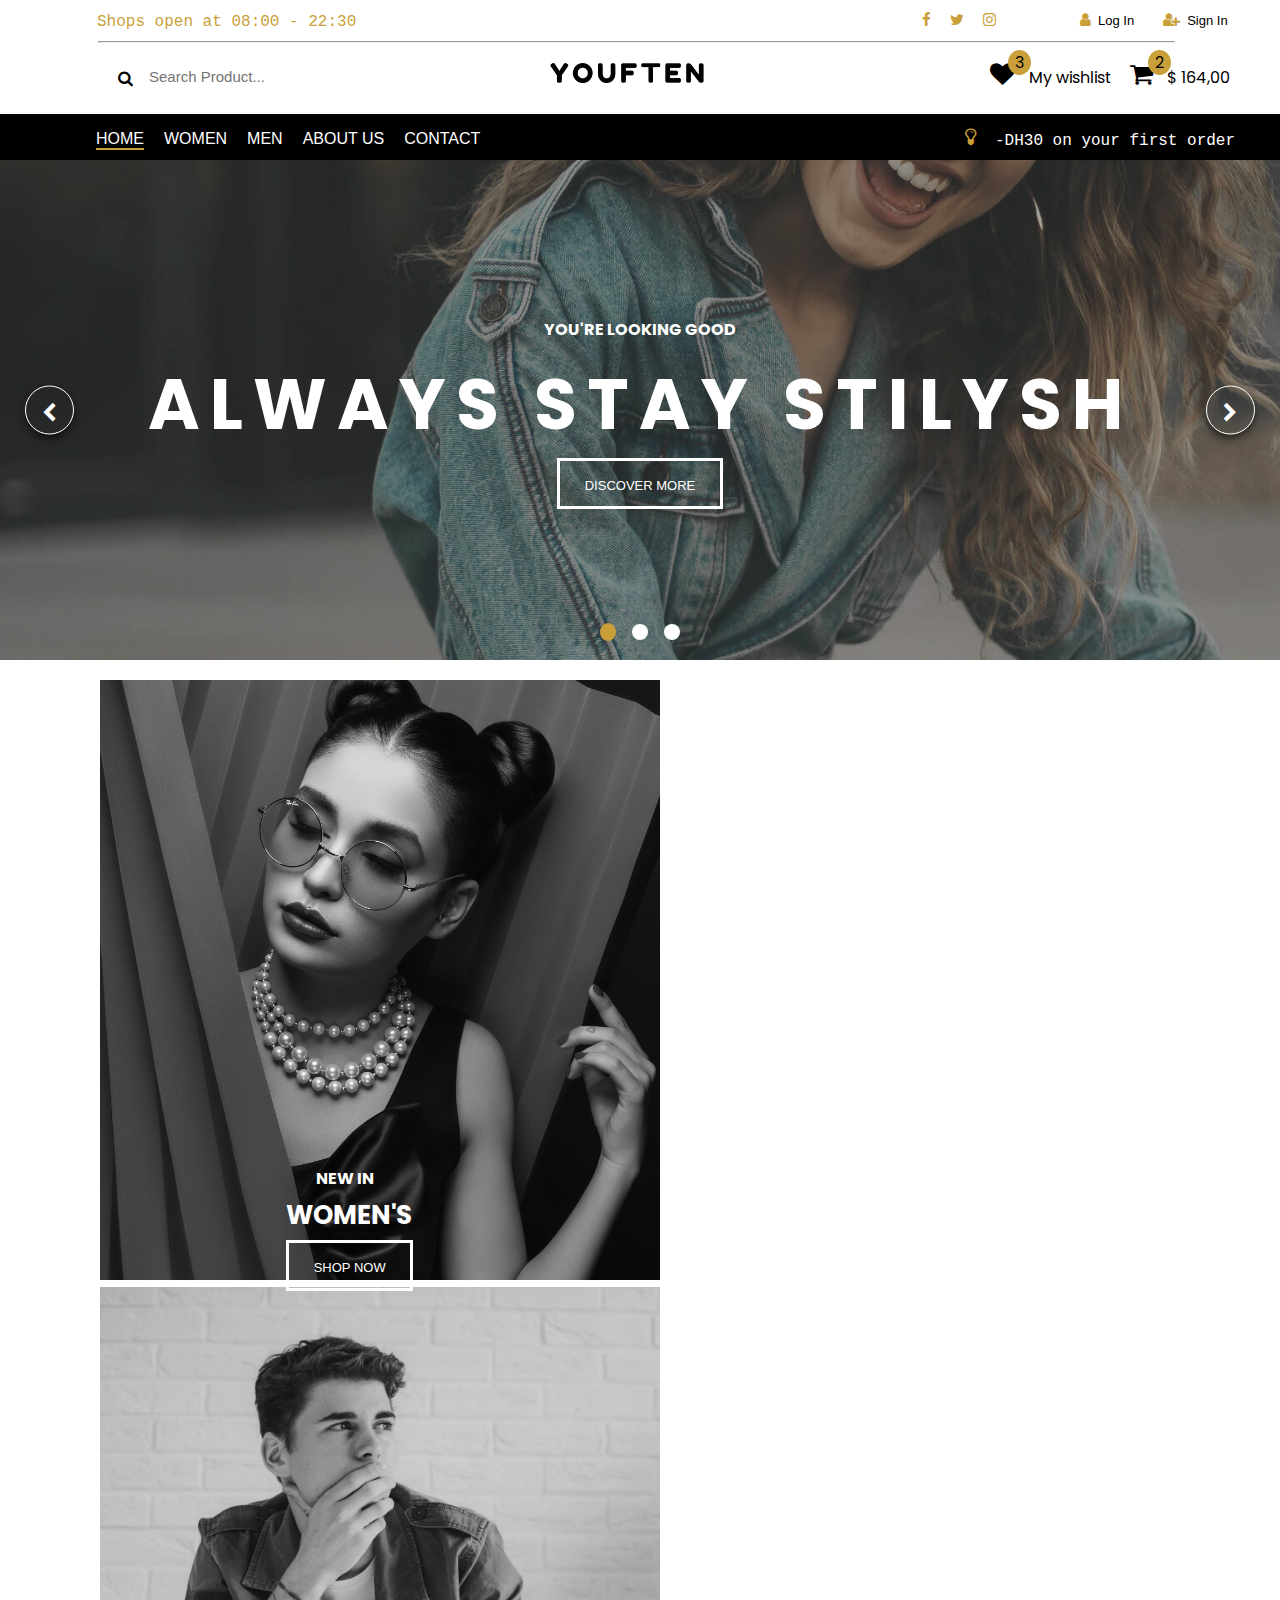
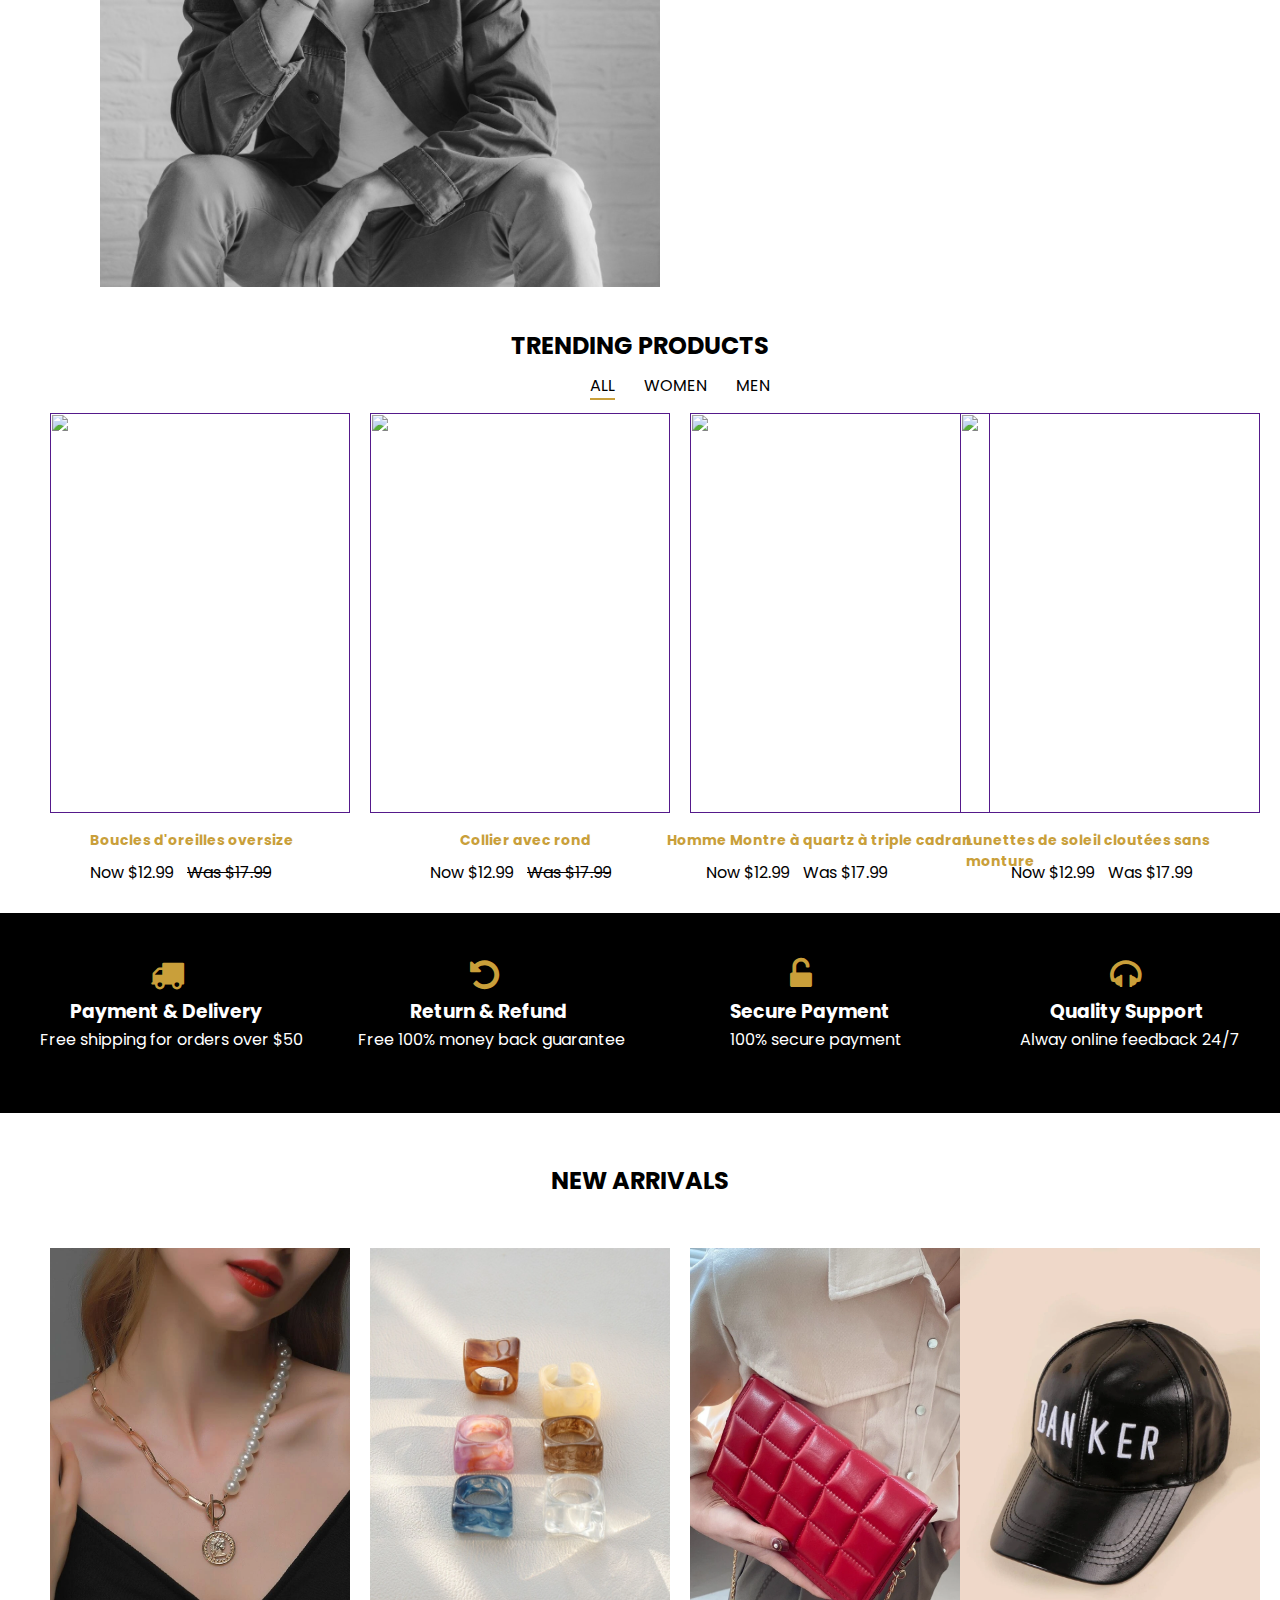
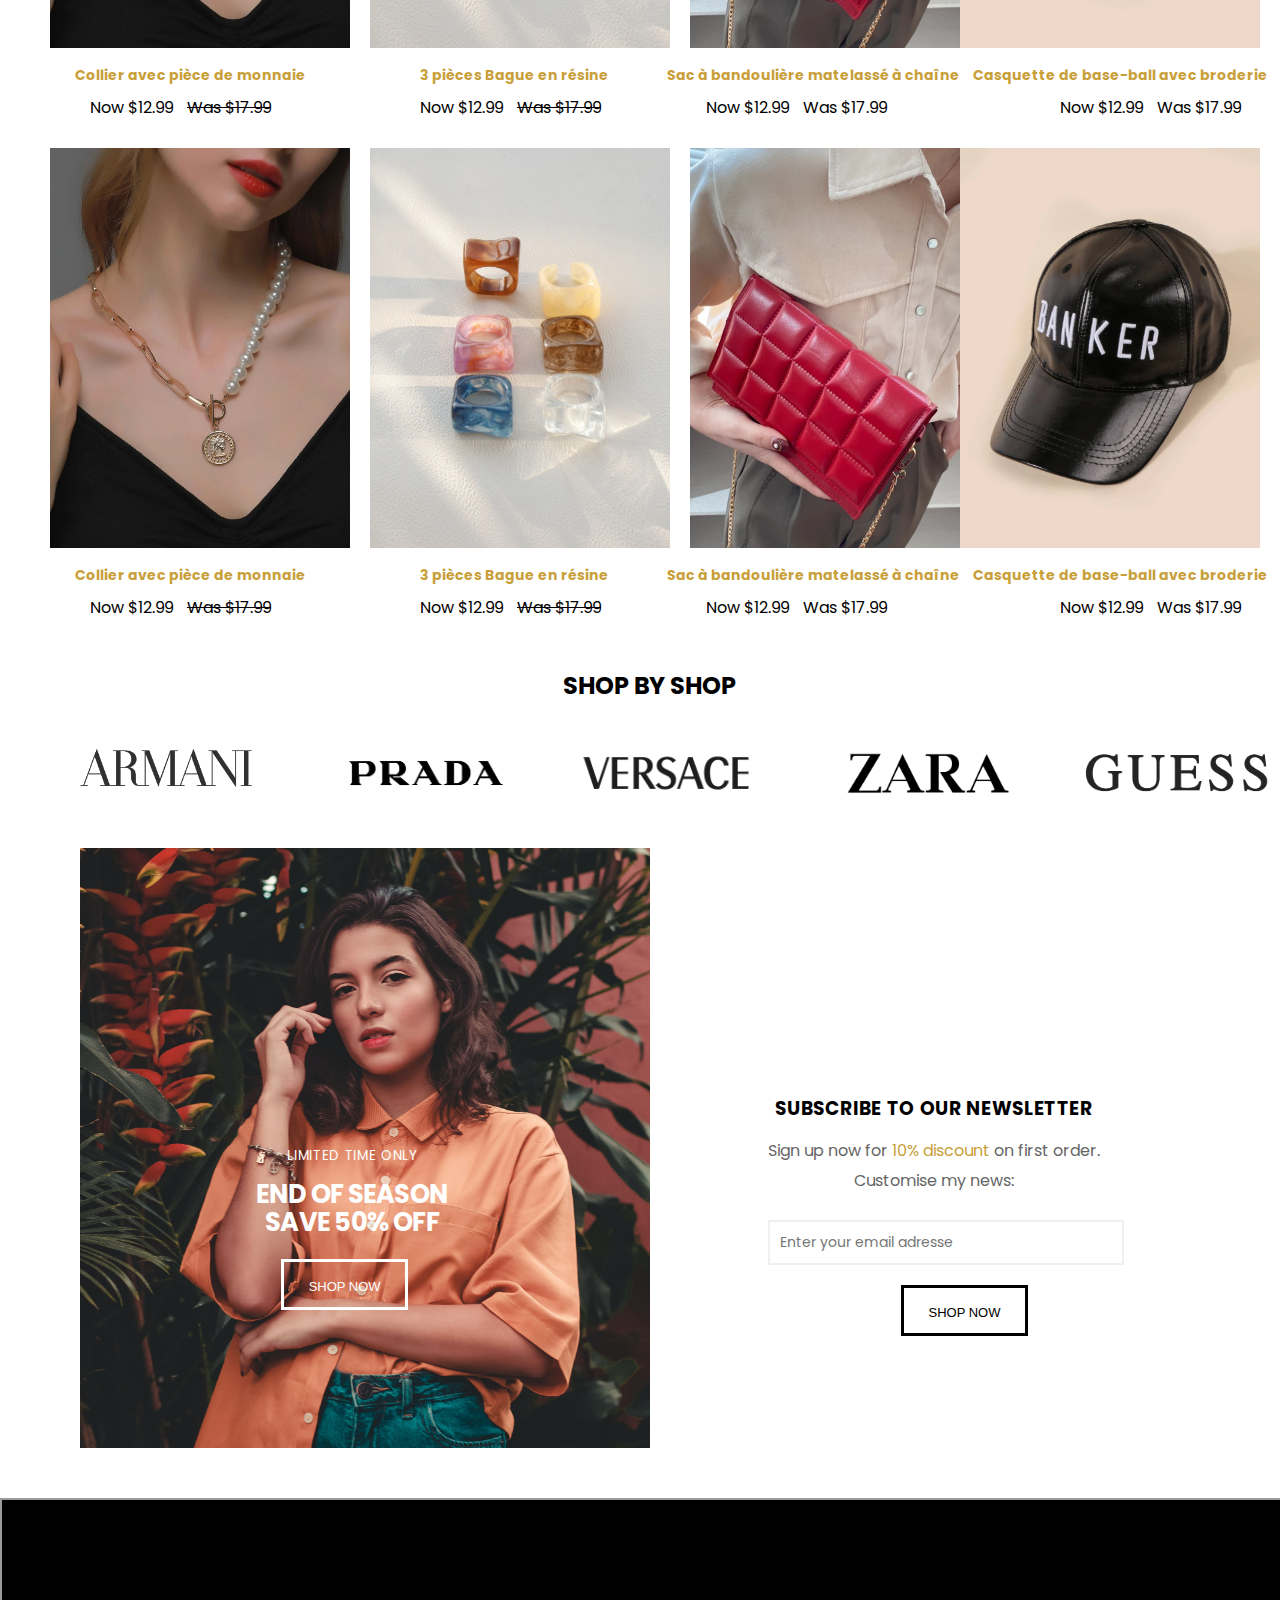
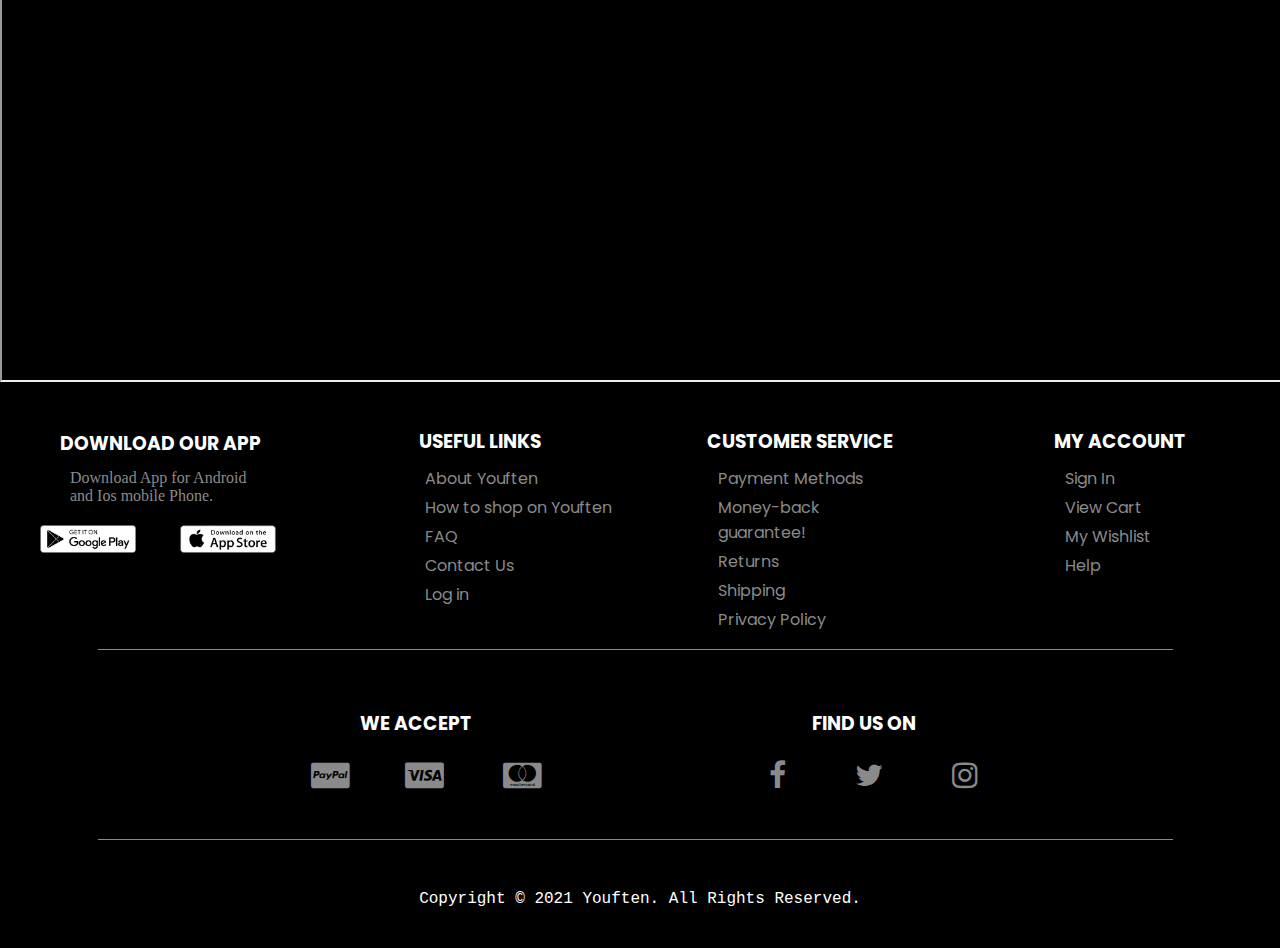
==== index.html @ e4da423d "Rename youften.html to index.html" ====
<!DOCTYPE html>
<!DOCTYPE html>
<html>
<head>
	<title>YOUFTEN|WELCOME</title>
	<meta charset="utf-8">
	<meta name="viewport" content="width-device-width,initial-scale-1.0">
	<link href="https://stackpath.bootstrapcdn.com/font-awesome/4.7.0/css/font-awesome.min.css" rel="stylesheet" >
	<link rel="stylesheet" type="text/css" href="style-youften.css">
    <link href="https://fonts.googleapis.com/css2?family=Poppins:wght@300;400;500;600;700&display=swap" rel="stylesheet">
	
</head>
<body>
    <div class="header">
        <div class="header-top">
           <div class="header-right">
                <ul>
                  <li><a href=""><i class="fa fa-facebook"></i></a></li>
                  <li><a href=""><i class="fa fa-twitter"></i></a></li>
                  <li><a href=""><i class="fa fa-instagram"></i></a></li>
                </ul>
            </div>
            <div class="login">
                <ul>
                <li><a href="login.html"><i class="fa fa-user"></i></a>Log In</li>
                <li><a href=""><i class="fa fa-user-plus"></i></a>Sign In</li>
              </ul>
            </div>
                  <div class="header-left">
                     <p> Shops open at 08:00 - 22:30</p>
                  </div>
                 
                  <hr>
        </div>
        <div class="header-middle">
              <div class="search-box" >
                  <input class="search-txt" type="text" name="" placeholder="Search Product...">
                  <a class="search-btn" href="">
                   <i class="fa fa-search"  ></i>
                  </a> 
              </div>
              <div class="logo">
                   <a href="moha.html"><img src="photos/logoyouften.png"></a>
              </div>
              <div class="wishlist">
                <a  class="wishlist-link" href="">
                 <i class="fa fa-heart"></i>
                   <span class="wishlist-count">3</span>
                   <span class="wishlist-txt">My wishlist</span>
                </a>
            </div>
            <div class="cart">
                <a  class="cart-products" href="">
                    <i class="fa fa-shopping-cart"></i>
                   <span class="cart-count">2</span>
                   <span class="cart-txt">$ 164,00</span>
                </a>
            </div>
        </div>
        <div class="menu-bar">
            <ul>
                <li class="active"><a href="">HOME</a></li>
                <li><a href=""> WOMEN</a>
                <div class="sub-menu-1">
                    <ul>
                        <li><a href="">Necklaces</a></li>
                        <li><a href="">Bracelets</a></li>
                        <li><a href="">Rings</a></li>
                        <li><a href="">Belts & Suspenders</a></li>
                        <li><a href="">Sunglasses</a></li>
                        <li><a href="">Watches</a></li>
                        <li><a href="">Hats & Gloves</a></li>
                    </ul>
                </div>
                <li><a href="">MEN</a>
                    <div class="sub-menu-1">
                        <ul>
                            <li><a href="">Necklaces</a></li>
                            <li><a href="">Bracelets</a></li>
                            <li><a href="">Rings</a></li>
                            <li><a href="">Belts & Suspenders</a></li>
                            <li><a href="">Sunglasses</a></li>
                            <li><a href="">Watches</a></li>
                            <li><a href="">Hats & Gloves</a></li>
                        </ul>
                    </div>
                </li>
                <li><a href=""> ABOUT US</a></li>
                <li><a href="">CONTACT</a></li>
            </ul>
       </div>
       <div class="offre">
             <i class="fa fa-lightbulb-o"></i>
            <p> -DH30 on your first order </p>  
       </div>
       <!--------------slider---------->
      <div class="slider">
      <div class="prev-btn"><i class="fa fa-chevron-left"></i></div>

      <div class="slides-container">
        <div class="slide-image">
            <img src="photos/slide-1.jpg" alt="" />
          <div class=" wrapper-centre">
            <div class="wrapper-top">
                 <h5>YOU'RE LOOKING GOOD</h5>
            </div>
            <div class="wrapper-middle">
                 <h3>ALWAYS STAY STILYSH</h3>
            </div>
            <div class="wrapper-botton">
                 <a href=""><input type="submit" value ="DISCOVER MORE"></a>
            </div>
          </div>
        </div>
        <div class="slide-image">
          <img src="photos/slide-2.jpg" alt="" />
          <div class=" wrapper-centre">
                <div class="wrapper-top">
                    <h5>YOU'RE LOOKING GOOD</h5>
                </div>
                <div class="wrapper-middle">
                     <h3>ALWAYS STAY STILYSH</h3>
                </div>
                 <div class="wrapper-botton">
                     <a href=""><input type="submit" value ="DISCOVER MORE"></a>
                 </div>
          </div>
        </div>

        <div class="slide-image">
               <img src="photos/slide-3.jpg" alt="" />
           <div class=" wrapper-centre">
               <div class="wrapper-top">
                    <h5>YOU'RE LOOKING GOOD</h5>
               </div>
               <div class="wrapper-middle">
                    <h3>ALWAYS STAY STILYSH</h3>
               </div>
               <div class="wrapper-botton">
                    <a href=""><input type="submit" value ="DISCOVER MORE"></a>
               </div>   
          </div>
        </div>
      </div>

      <div class="next-btn"><i class="fa fa-chevron-right"></i></div>
    </div>
<div class="navigation-dots"></div>
 
       <!-----------featured categories---------->
  
  <div class="categories">
        <img src="photos/category-1.jpg">
       <img src="photos/category-2.jpg">
       <div class="WOMEN-shop">
           <h4>NEW IN</h4>
           <h2>WOMEN'S</h2>
           <a href=""><input type="submit" value="SHOP NOW"></a> 
       </div>
           <div class="MEN-shop">
           <h4>NEW IN</h4>
           <h2>MEN'S</h2>
           <a href=""><input type="submit" value="SHOP NOW"></a> 
      </div>
  </div>
         <!--------TRENDING PRODUCTS------------>
     <div class="TRENDING-PRODUCTS">
            <h2>TRENDING PRODUCTS</h2>
            <ul>
              <li class="active"><a href="">ALL</a></li>
              <li><a href="">WOMEN</a></li>
              <li> <a href="">MEN</a></li>
            </ul>
            <div class="row">
              <div class="col1">
                 <a href=""><img  src="photos/Product1.jpg"></a>
                 <a href=""><h4>Boucles d'oreilles oversize</h4></a>
                 <ul>
                  <li >Now $12.99</li>
                  <li ><del>Was $17.99</del></li>
                 </ul>
              </div>
               <div class="col2">
                  <a href=""><img  src="photos/Product2.jpg"></a>
                 <a href=""><h4>Collier avec rond</h4></a>
                 <ul>
                  <li class="red">Now $12.99</li>
                  <li class="grey"><del>Was $17.99<del></del></li>
                 </ul>
              </div>
              <div class="col3">
                 <a href=""><img  src="photos/Product4.jpg"></a>
                 <a href=""><h4>Homme Montre à quartz à triple cadran</h4></a>
                 <ul>
                  <li>Now $12.99</li>
                  <li>Was $17.99</li>
                 </ul>
              </div>
              <div class="col4">
                  <a href=""><img src="photos/Product5.jpg"></a>
                 <a href=""><h4>Lunettes de soleil cloutées sans monture</h4></a>
                 <ul>
                  <li>Now $12.99</li>
                  <li>Was $17.99</li>
                 </ul>
              </div>
       </div>
     </div>
<!------CUSTOMER SERVICE----------------->
     <div class="CUSTOMER-SERVICE">
       <div class=" Payment-Delivery">
           <div class="icon">
                 <i class="fa fa-truck"></i> 
                 <h3>Payment & Delivery</h3>
                 <p>Free shipping for orders over $50</p>
           </div>
       </div>
         <div class=" Return-Refund">
                  <i class="fa fa-undo"></i>
                 <h3>Return & Refund</h3>
                 <p>Free 100% money back guarantee</p>
          </div>
          <div class=" Secure-Payment">
                 <i class="fa fa-unlock-alt"></i>
                  <h3>Secure Payment</h3>
                  <p>100% secure payment</p>
          </div>
          <div class=" Quality-Support">
                <i class="fa fa-headphones"></i>
                 <h3>Quality Support</h3>
                <p>Alway online feedback 24/7</p>
          </div>
       
     </div>

          <!--------------new arrivals----------->
      <div class="new-arrivals">
            <h2>NEW ARRIVALS</h2>
            <div class="row">
              <div class="col1">
                   <a href=""><img  src="photos/new1.jpg"></a>
                   <a href=""><h4>Collier avec pièce de monnaie</h4></a>
                   <ul>
                     <li >Now $12.99</li>
                     <li ><del>Was $17.99</del></li>
                   </ul>
              </div>
               <div class="col2">
                   <a href=""><img  src="photos/new2.jpg"></a>
                   <a href=""><h4>3 pièces Bague en résine</h4></a>
                   <ul>
                     <li class="red">Now $12.99</li>
                     <li class="grey"><del>Was $17.99<del></del></li>
                   </ul>
              </div>
              <div class="col3">
                 <a href=""><img  src="photos/new3.jpg"></a>
                 <a href=""><h4>Sac à bandoulière matelassé à chaîne</h4></a>
                 <ul>
                    <li>Now $12.99</li>
                    <li>Was $17.99</li>
                 </ul>
              </div>
              <div class="col4">
                  <a href=""><img src="photos/new4.jpg"></a>
                  <a href=""><h4>Casquette de base-ball avec broderie</h4></a>
                  <ul>
                    <li>Now $12.99</li>
                    <li>Was $17.99</li>
                  </ul>
              </div>
            </div>
       <div class="new-arrivals2">
           <div class="row">
              <div class="col1">
                 <a href=""><img  src="photos/new1.jpg"></a>
                 <a href=""><h4>Collier avec pièce de monnaie</h4></a>
                 <ul>
                   <li >Now $12.99</li>
                   <li ><del>Was $17.99</del></li>
                 </ul>
              </div>
              <div class="col2">
                  <a href=""><img  src="photos/new2.jpg"></a>
                  <a href=""><h4>3 pièces Bague en résine</h4></a>
                  <ul>
                   <li class="red">Now $12.99</li>
                   <li class="grey"><del>Was $17.99<del></del></li>
                  </ul>
              </div>
              <div class="col3">
                 <a href=""><img  src="photos/new3.jpg"></a>
                 <a href=""><h4>Sac à bandoulière matelassé à chaîne</h4></a>
                 <ul>
                   <li>Now $12.99</li>
                   <li>Was $17.99</li>
                 </ul>
              </div>
              <div class="col4">
                  <a href=""><img src="photos/new4.jpg"></a>
                  <a href=""><h4>Casquette de base-ball avec broderie</h4></a>
                  <ul>
                    <li>Now $12.99</li>
                    <li>Was $17.99</li>
                 </ul>
              </div>
       </div>
       </div>
     </div>
     <!---------------brands---------->
   <div class="brands">
  <div class="brands">
     <h2>SHOP BY SHOP</h2>
      <div class="brand1">
         <a href=""><img src="photos/brand1.png"></a>
      </div>
     <div class="brand2">
         <a href=""> <img src="photos/brand0.png"></a>
     </div>
     <div class="brand3">
         <a href="">  <img src="photos/brand3.png"></a>
    </div>
    <div class="brand4">
        <a href="">  <img src="photos/brand7.png"></a>
    </div>
     <div class="brand5">
          <a href="">   <img src="photos/brand5.png"></a>
      </div>
</div>
</div>
<!----------------- SEASON-------->
<div class="container-season">
<div class="SEASON">
  <img src="photos/image-sub.jpg">
  <div class="COL1">
    <div class="r1">
      <div class="r1-container">
        <h5>limited time only</h5>
      </div>
    </div>
    <div class="r2">
      <div class="r2-container">
        <h3>end of season <br>save 50% off</h3>
      </div>
    </div>
     <div class="r3">
    <div class="r3-container">
      <a href=""> <input type="submit" value="SHOP NOW"> </a>
    </div>
   </div>
  </div>
</div>
</div>
<!--------------SUBSCRIBE----->
<div class="subsribe-container">
  <div class="subsribe">
  <div class="COL1">
    <div class="r1">
      <div class="r1-container">
        <h3>subscribe to our newsletter</h3>
      </div>
    </div>
    <div class="r2">
      <div class="r2-container">
        <p>Sign up now for<span> 10% discount</span> on first order.<br>Customise my news:</p>
      </div>
    </div>
     <div class="r4">
         <div class="r4-container">
         <input  id="email" type="email" placeholder="Enter your email adresse" >
         </div>
   </div>
     <div class="r3">
         <div class="r3-container">
         <a href=""> <input type="submit" value="SHOP NOW" > </a>
         </div>
   </div>
    
  </div>
</div>
</div>
<!----------footer------->
     <div class="footer">
       <div class="maps">
         <iframe src="https://www.google.com/maps/d/u/0/embed?mid=1M6evsIv1h5q4gXqlKvHsWDwmehFrEzH5" width="100%" height="480"></iframe>
       </div>
        <div class="row ">
             <div class="col-1">
                <h3>DOWNLOAD OUR APP</h3>
                <p>Download App for Android<br> and Ios mobile Phone.</p>
                <div class="app-logo">
                      <a href=""><img src=" photos/play-store.png"></a> 
                     <a href=""><img src=" photos/app-store.png"></a> 
                    
                </div>
             </div>
             <div class="col-2">
                <h3>USEFUL  LINKS</h3>
                <ul>
                   <a href=""> <li>About Youften</li></a>
                   <a href=""> <li>How to shop on Youften</li></a>
                   <a href=""> <li>FAQ</li></a>
                   <a href=""> <li>Contact Us</li></a>
                   <a href=""> <li>Log in</li></a>
                </ul>
             </div>
             <div class="col-3">
                 <h3>CUSTOMER SERVICE</h3>
                 <ul>
                     <a href=""> <li>Payment Methods</li></a>
                     <a href=""> <li>Money-back guarantee!</li></a>
                     <a href=""> <li>Returns</li></a>
                     <a href=""> <li>Shipping</li></a>
                     <a href=""> <li>Privacy Policy</li></a>
                 </ul>
             </div>
             <div class="col-4">
                <h3>MY ACCOUNT</h3>
                <ul>
                    <a href=""> <li>Sign In</li></a>
                    <a href=""> <li>View Cart</li></a>
                    <a href=""> <li>My Wishlist</li></a>
                    <a href=""> <li>Help</li></a>
                </ul>
            </div>
        </div>
        <hr>
        <div class="footer-media">
            <div class="footer-socail-media">
                <h3>FIND US ON</h3>
                <ul>
                 <li><a href=""><i class="fa fa-facebook"></i></a></li>
                 <li><a href=""><i class="fa fa-twitter"></i></a></li>
                 <li><a href=""><i class="fa fa-instagram"></i></a></li>
                </ul>
             </div>
           <div class="footer-payment">
               <h3>WE ACCEPT</h3>
               <ul>
                    <li><i class="fa fa-cc-paypal"></i>
                    <li><i class="fa fa-cc-visa"></i></li>
                    <li><i class="fa fa-cc-mastercard"></i></li>
               </ul>
           </div>
     </div>
     <div class="copy-right">
        <hr>
        <p>Copyright © 2021 Youften. All Rights Reserved.</p>
     </div>
    </div>

     <!-----------------script slider------------->
       <script type="text/javascript">
         const slideImage = document.querySelectorAll(".slide-image");
const slidesContainer = document.querySelector(".slides-container");
const nextBtn = document.querySelector(".next-btn");
const prevBtn = document.querySelector(".prev-btn");
const navigationDots = document.querySelector(".navigation-dots");

let numberOfImages = slideImage.length;
let slideWidth = slideImage[0].clientWidth;
let currentSlide = 0;

// Set up the slider

function init() {
  /*   
    slideImage[0] = 0
    slideImage[1] = 100%
    slideImage[2] = 200%
    */

  slideImage.forEach((img, i) => {
    img.style.left = i * 100 + "%";
  });

  slideImage[0].classList.add("active");

  createNavigationDots();
}

init();

// Create navigation dots

function createNavigationDots() {
  for (let i = 0; i < numberOfImages; i++) {
    const dot = document.createElement("div");
    dot.classList.add("single-dot");
    navigationDots.appendChild(dot);

    dot.addEventListener("click", () => {
      goToSlide(i);
    });
  }

  navigationDots.children[0].classList.add("active");
}

// Next Button

nextBtn.addEventListener("click", () => {
  if (currentSlide >= numberOfImages - 1) {
    goToSlide(0);
    return;
  }

  currentSlide++;
  goToSlide(currentSlide);
});

// Previous Button

prevBtn.addEventListener("click", () => {
  if (currentSlide <= 0) {
    goToSlide(numberOfImages - 1);
    return;
  }

  currentSlide--;
  goToSlide(currentSlide);
});

// Go To Slide

function goToSlide(slideNumber) {
  slidesContainer.style.transform =
    "translateX(-" + slideWidth * slideNumber + "px)";

  currentSlide = slideNumber;

  setActiveClass();
}

// Set Active Class

function setActiveClass() {
  // Set active class for Slide Image

  let currentActive = document.querySelector(".slide-image.active");
  currentActive.classList.remove("active");
  slideImage[currentSlide].classList.add("active");

  //   set active class for navigation dots

  let currentDot = document.querySelector(".single-dot.active");
  currentDot.classList.remove("active");
  navigationDots.children[currentSlide].classList.add("active");
}
       </script>
</body>
</html>
---- style-youften.css ----
*{
    margin:0;
    padding:0;
}
body
{
margin: 0;
padding: 0;
background-repeat: cover;
font-family: Poppins;
overflow-x: hidden;

}
a{text-decoration: none;}
.header
{
   position: relative;
   height: 166px;
}
.header-top
{ 
  position: absolute;  
  height: 33px;
  width: 100%;
}
/*-----------style header-right---------*/
.header-right
{
    width: 15%;
    margin-left: 850px;
    margin-top: 7px;
}
.header-right ul
{
    margin-left: 10px;
    text-align: right;
    text-align: center;
}
.header-top ul li
{
    display: inline-block;
}
.header-right li
{
    margin-left: 15px;
}
.header-right ul li .fa
{
    font-size: 15px;
    line-height: 20px;
    transition: .6s;
    color: #C99F3A;
}

.login
{
    position: absolute;
    margin-left: 1045px;
    margin-top: -25px;
}
.login ul
{
    margin-left: 10px;
   /* text-align: right;*/
   /* text-align: center;*/
}
.login li
{
    display: inline-block;
}
.login li
{
    margin-left: 25px;
    font-family: 'Segoe UI', Tahoma, Geneva, Verdana, sans-serif;
    font-size:13px;
}
 .login ul li .fa
{
    font-size: 15px;
    line-height: 20px;
    transition: .6s;
    color: #C99F3A;
    margin-right: 7px;
}
/*-----------style header-left--------*/
.header-left
{
    margin-top: -17px;
    margin-left: 97px;
}
p{
    color:#C99F3A;
    font-family: 'Courier New', Courier, monospace;
}
hr
{
    margin-top: 10px;
    width: 84%;
    margin-left: 98px;
    
}
/*------------header-middle-------*/
.header-middle
{
    position: absolute;
    width: 100%;
    margin-top: 30px;
    height: 83px ;
}
.search-box
{
    margin-left: 100px;
    transition: translate(-50%,-50%);
    height: 30px;
    float:left;
    border-radius: 40px;
    padding: 10px;
    margin-top: 22.5px; 
}
.search-btn
{
    color:black;
    float:left;
    width : 30px;
    height: 30px;
    border-radius: 50%;
    background:#fff;
    display: flex;
    justify-content: center;
    align-items: center;
    margin-right: 4px;
}
.search-btn .fa:hover
{
    color: #C99F3A;
}
.search-txt
{
    border: none;
    background: none;
    outline: none;
    float: right;
    padding: 0;
    color: black;
    font-size: 15px;
    margin-left: 5px;
    margin-top: 5px;
}
/*---------logo---------*/
.logo
{
    position: absolute;
    margin-top: 33px; 
    margin-left: 500px;
    width: 20%;
    justify-content: center;
}
img
{
    margin-left: 50px;
    width: 60%;
}
/*---------wishlist-------*/
.wishlist
{
    position: absolute;
    left: 990px;
    top: 30px; 
}
.wishlist-link .fa
{
    font-size: 25px;
    line-height: 30px;
    color: #000;
    margin-right: 10px;
}
.wishlist-link .fa:hover
{
    color: #C99F3A ;
}
.wishlist-count ,.cart-count
{
    position: absolute;
    border-radius: 50%;
    padding:0px 7px;
    left: 18px;
    top: -10px;
    background-color: #C99F3A;
    display: inline-block;
    color: #000;
  }
.wishlist-txt:hover
{
    color:  #C99F3A;
}
.wishlist-txt ,.cart-txt
{
  color: black;
}
/*--------cart------------*/
.cart
{
    position: absolute;
    left: 1130px;
    top: 30px; 
}
.cart-products .fa
{
    font-size: 25px;
    line-height: 30px;
    color: #000;
    margin-right: 10px;
}
.cart-products .fa:hover
{
    color: #C99F3A ;
}
.cart-txt:hover
{
  color: #C99F3A;
}

/*----------menu-bar style--------*/
.menu-bar
{ 
  position:absolute;
  background:#000;
  text-align: left;
  height: 50px;
  margin-top: 114px;
  width: 100%;
}
.menu-bar ul
{   
    display:inline-flex;
    margin-left: 80px;
    list-style: none;
    padding: 6px;
    
}
.menu-bar ul li
{
    list-style: none;
    margin: 10px;
    font-family: 'Archivo Black', sans-serif;
}
.menu-bar ul li a
{
    color: #fff;
    text-decoration:none;
}
.active ,.menu-bar ul li a:hover
{
  border-bottom:  2px solid #C99F3A;
}
.menu-bar ul li a:hover
{
  color: #C99F3A;
}
/*-----------------sub-menu-1-----------*/
.sub-menu-1
{
    display:none;
    position: absolute;
    z-index: 1000;
}
.menu-bar ul li:hover .sub-menu-1
{
    display: block;
    position: absolute;
    background: #000;
    margin-top: 1px;
}
.menu-bar ul li:hover .sub-menu-1 ul
{
    display: block;
    margin: 10px;
}
.menu-bar ul li:hover .sub-menu-1 ul li
{
    width: 150px;
    padding: 5px;
    border-bottom: 1px dotted #fff;
}
.menu-bar ul li:hover .sub-menu-1 ul li:last-child
{
    border-bottom: none;
}
.menu-bar ul li:hover .sub-menu-1 ul li a:hover
{
    color: #C99F3A;
    border-bottom: 0;
}
/*------------offre-----*/
.offre
{
    position: absolute;
    margin-top: 112px;
    margin-left: 965px;
}
.offre i
{ 
    margin-top: 15px; 
    color:  #C99F3A;
    font-size: 20px;
    line-height: 20px;
}
.offre p
{
   color: white;
   margin-left: 30px;
}
p{
    margin-top: -19px;
}
/*-------------------slider------------------------*/
.slider
{
   position: relative;
   width: 100%;
  overflow: hidden;
   top: 160px;
}
.slides-container
{
 height: 500px;
  transition: 900ms cubic-bezier(0.48, 0.15, 0.18, 1);
  position: relative;
}
.slide-image {
  height: 100%;
  width: 100%;
  position: absolute;
}
.slide-image img {
  width: 100%;
  height: 100%;
  object-fit: cover;
  margin-top: 0;
  margin-left: 0;
}

.next-btn,.prev-btn 
{
  background: none;
  position: absolute;
  top: 50%;
  padding:16px;
  transform: translateY(-50%);
  font-size: 20px;
  height:15px;
  width: 15px;
  border: 1px #fff solid;
  border-radius: 50%;
  box-shadow: 0 4px 8px rgba(0, 0, 0, 0.6);
  z-index: 100;
  cursor: pointer;
  transition: 400ms;
}
.prev-btn .fa ,.next-btn .fa
{
  position: absolute;
  color: #fff;
  font-size: 20px;
  margin-top: 0;
}
.next-btn:hover,.prev-btn:hover 
{
  background: #C99F3A;
}

.prev-btn {
  left: 25px;
}

.next-btn {
  right: 25px;
}
/* Navigation Dots */

.navigation-dots {
  display: flex;
  height: 32px;
  align-items: center;
  justify-content: center;
  margin: 16px 0;
  position: relative;
  top: 60%;
}

.single-dot {
  background: #fff;
  height: 16px;
  width: 16px;
  border-radius: 50%;
  margin: 0 8px;
  cursor: pointer;
  transition: 400ms;
}

.single-dot.active {
  background:#C99F3A;
}
/*-------------*/
.wrapper-centre
{
  z-index: 200;
  position: relative;
  text-align: center;
  top: -350px;
}
.wrapper-top h5
{
  color: #fff;
  font-size: 16px;
  margin-bottom: 10px;
}
.wrapper-middle h3
{
  color: #fff;
  font-size: 70px;
  letter-spacing: 10Px;
}
.wrapper-botton input
{
  border:none;
    background:none;
    outline: none;
    color: #FFF;
    font-size: 13px;
    border-style: solid;
    border-color: #FFF;
    border-radius: 0 0 0 0;
    padding: 1.3em 1.9em 1em 1.9em;
}
.wrapper-botton input:hover
{
    color:  #C99F3A;
    border-color: #C99F3A;
}
/*------------categories------------*/
.categories
{
  position: relative;
  top:70%;
  margin: 10px 50px;
}
.categories  img 
{
   width: 560px;
   height: 600px;
   object-fit:cover;
   object-position: center;
   filter: grayscale(100%);
   transition: 1s;   
}
.categories img:hover
{
  filter: grayscale(0);
}
.categories .WOMEN-shop
{
   position: absolute;
   max-width: 500px;
   top: 40%;
   left: 20%;
}
.categories .MEN-shop
{
   position: absolute;
   max-width: 500px;
   top: 40%;
   left: 70%;
}
.categories .MEN-shop h2
{
   text-align: center;
}
.categories .WOMEN-shop h4,.MEN-shop h4
{
    color: white;
    margin-left: 30px;
    font-family: inherit;
    margin-bottom: 5px;
}
.categories .WOMEN-shop h2,.MEN-shop h2
{
  color: white;
  margin-bottom: 5px;
  font-size: 26px;
}
 .categories .WOMEN-shop input,.MEN-shop  input
{
    border:none;
    background:none;
    outline: none;
    color: #FFF;
    font-size: 13px;
    border-style: solid;
    border-color: #FFF;
    border-radius: 0 0 0 0;
    padding: 1.3em 1.9em 1em 1.9em;
}
.WOMEN-shop input:hover,.MEN-shop  input:hover
{
    color:  #C99F3A;
    border-color: #C99F3A;
}

/*--------------trending products------------*/
.TRENDING-PRODUCTS
{
  position: relative;
  top: 100px;
   width: 100%;
}
.TRENDING-PRODUCTS h2
{
  text-align:  center;
  margin: 50px 10px;
}

.TRENDING-PRODUCTS ul
{
  position: absolute;
  margin-left:590px;
  list-style-type: none;
  margin-top: -40px;
}
.TRENDING-PRODUCTS ul li
{
  display: inline-block;
  margin-right: 25px;
  font-size: 16px;
  margin-top: -30px;
}
.TRENDING-PRODUCTS ul li a
{
  text-decoration: none;
  color: black;
}
.TRENDING-PRODUCTS ul li:hover
{
  color: #000;
}
 .TRENDING-PRODUCTS .row .col1 img
{
 width: 300px;
 height: 400px;
 object-fit:cover;
 object-position: center;
}
.TRENDING-PRODUCTS .row .col1 h4
{
  position: absolute;
  font-size: 14px;
  font-weight: bold;
  margin-left: 90px;
  color: #C99F3A;
  margin-top: 10px;
  font-family: inherit;
}
.TRENDING-PRODUCTS .row .col1 ul
{
  margin-left: 90PX;
  margin-top: 40px;
}

.TRENDING-PRODUCTS .row .col1 ul li
{
  margin-right: 10px;
}
/*-------------*/
 .TRENDING-PRODUCTS .row .col2
 {
  margin-left: 20px; 
}
.TRENDING-PRODUCTS .row .col2 img
{
 width: 300px;
 height: 400px;
 object-fit:cover;
 object-position: center;
 margin-left: 350px;
 margin-top: -407px;
 position: absolute;
}
.TRENDING-PRODUCTS .row .col2 h4
{
  position: absolute;
  font-size: 14px;
  font-weight: bold;
  margin-left: 440px;
  color: #C99F3A;
  margin-top: 10px;
  font-family: inherit;
}
.TRENDING-PRODUCTS .row .col2 ul
{
  margin-left: 410PX;
  margin-top: 40px;
}
.TRENDING-PRODUCTS .row .col2 ul li
{ 
  margin-right: 10px;
}
/*----------*/
 .TRENDING-PRODUCTS .row .col3
 {
   margin-left: 40px;
   background :red;
}
.TRENDING-PRODUCTS .row .col3 img
{
 width: 300px;
 height: 400px;
 object-fit:cover;
 object-position: center;
 margin-left: 650px;
 margin-top: -407px;
 position: absolute;
}
.TRENDING-PRODUCTS .row .col3 h4
{
  position: absolute;
  font-size: 14px;
  margin-left: 49%;
  font-weight: bold;
  color: #C99F3A;
  margin-top: 10px;
  font-family: inherit;
}
.TRENDING-PRODUCTS .row .col3 ul
{
  margin-left: 52%;
  margin-top: 40px;
 
}
.TRENDING-PRODUCTS .row .col3 ul li
{ 
  margin-right: 10px;
}
/*------------*/
 
.TRENDING-PRODUCTS .row .col4 img
{
 width: 300px;
 height: 400px;
 object-fit:cover;
 object-position: center;
 margin-left: 75%;
 margin-top: -407px;
 position: absolute;
}
.TRENDING-PRODUCTS .row .col4  h4
{
  position: absolute;
  font-size: 14px;
  margin-left: 75.5%;
  font-weight: bold;
   color: #C99F3A;
  margin-top: 10px;
  font-family: inherit;
}
.TRENDING-PRODUCTS .row .col4 ul
{
  margin-left: 79%;
  margin-top: 40px;
}
.TRENDING-PRODUCTS .row .col4 ul li
{ 
  margin-right: 10px;
}
/*------------*/
.col1:hover img ,.col2:hover img  ,.col3:hover img  ,.col4:hover img
{
    transform: translateY(-5px);
    transition-delay: 0.5s;
}
/*---------------customer-service-------*/
.CUSTOMER-SERVICE
{
  position: relative;
  background:#000;
  top:350px; 
  height: 200px;
}

.Payment-Delivery
{
  position: absolute;
  width: 25%;
  top: 15%;
}
.Payment-Delivery .fa
{
  margin-top: 15px;
  margin-bottom:5px;
  margin-left: 150px;
  font-size: 34px;
  color: #C99F3A;
}
.Payment-Delivery h3
{
   margin-bottom: 20px;
    margin-left: 70px;
    font-family: inherit;
   color: #fff;
}
.Payment-Delivery p
{
  color: #fff;
  font-family: inherit;
  margin-left: 40px;
  font-size: 16px;
}
/*----------*/
.Return-Refund
{
  position: absolute;
  width: 25%;
  left:25%;
  top: 15%;
}
.Return-Refund .fa
{
  margin-top: 15px;
  margin-bottom:5px;
  margin-left: 150px;
  font-size: 34px;
  color: #C99F3A;
}
.Return-Refund h3
{
   margin-bottom: 20px;
    margin-left: 90px;
    font-family: inherit;
   color: #fff;
}
.Return-Refund p
{
  color: #fff;
  font-family: inherit;
  margin-left: 38px;
  font-size: 16px;
}
/*------------*/
 .Secure-Payment
 {
  position: absolute;
  width: 25%;
  left:50%;
  top: 15%;
 }
  .Secure-Payment .fa
{
  margin-top: 15px;
  margin-bottom:5px;
  margin-left: 150px;
  font-size: 34px;
  color: #C99F3A;
}
 .Secure-Payment h3
{
   margin-bottom: 20px;
    margin-left: 90px;
    font-family: inherit;
   color: #fff;
}
.Secure-Payment p
{
  color: #fff;
  font-family: inherit;
  margin-left: 90px;
  font-size: 16px;
}
/*-----------*/
.Quality-Support
 {
  position: absolute;
  width: 25%;
  left:75%;
  top: 15%;
 }
  .Quality-Support .fa
{
  margin-top: 15px;
  margin-bottom:5px;
  margin-left: 150px;
  font-size: 34px;
  color: #C99F3A;
}
 .Quality-Support h3
{
   margin-bottom: 20px;
    margin-left: 90px;
    font-family: inherit;
   color: #fff;
}
.Quality-Support p
{
  color: #fff;
  font-family: inherit;
  margin-left: 60px;
  font-size: 16px;
}
/*-------------new arrivals--------*/
.new-arrivals
{
  position: relative;
  top: 350px;
   width: 100%;
}
.new-arrivals h2
{
  text-align:  center;
  margin-top: 50px;
  margin-bottom: 50px;
}
.new-arrivals ul
{
  position: absolute;
  margin-left:590px;
  list-style-type: none;
  margin-top: -40px;
}
.new-arrivals ul li
{
  display: inline-block;
  margin-right: 25px;
  font-size: 16px;
  margin-top: -30px;
}
.new-arrivals ul li a
{
  text-decoration: none;
  color: black;
}
.new-arrivals ul li:hover
{
  color: #000;
}
 .new-arrivals .row .col1 img
{
 width: 300px;
 height: 400px;
 object-fit:cover;
 object-position: center;
}
.new-arrivals .row .col1 h4
{
  position: absolute;
  font-size: 14px;
  font-weight: bold;
  margin-left: 75px;
 text-align: center;
  color: #C99F3A;
  margin-top: 10px;
  font-family: inherit;
}
.new-arrivals .row .col1 ul
{
  margin-left: 90PX;
  margin-top: 40px;

}
.new-arrivals .row .col1 ul li
{
  margin-right: 10px;
}
/*-------------*/
 .new-arrivals .row .col2
 {
  margin-left: 20px; 
}
.new-arrivals .row .col2 img
{
 width: 300px;
 height: 400px;
 object-fit:cover;
 object-position: center;
 margin-left: 350px;
 margin-top: -407px;
 position: absolute;
}
.new-arrivals .row .col2 h4
{
  position: absolute;
  font-size: 14px;
  font-weight: bold;
  margin-left: 400px;
  color: #C99F3A;
  margin-top: 10px;
  font-family: inherit;
}
.new-arrivals .row .col2 ul
{
  margin-left: 400PX;
  margin-top: 40px;
}
.new-arrivals .row .col2 ul li
{ 
  margin-right: 10px;
}
/*----------*/
 .new-arrivals .row .col3
 {
   margin-left: 40px;
   background :red;
}
.new-arrivals .row .col3 img
{
 width: 300px;
 height: 400px;
 object-fit:cover;
 object-position: center;
 margin-left: 650px;
 margin-top: -407px;
 position: absolute;
}
.new-arrivals .row .col3 h4
{
  position: absolute;
  font-size: 14px;
  margin-left: 49%;
  font-weight: bold;
  color: #C99F3A;
  margin-top: 10px;
  font-family: inherit;
}
.new-arrivals .row .col3 ul
{
  margin-left: 52%;
  margin-top: 40px;
  
}
.new-arrivals .row .col3 ul li
{ 
  margin-right: 10px;
}
/*------------*/
 
.new-arrivals .row .col4 img
{
 width: 300px;
 height: 400px;
 object-fit:cover;
 object-position: center;
 margin-left: 75%;
 margin-top: -407px;
 position: absolute;
}
.new-arrivals .row .col4  h4
{
  position: absolute;
  font-size: 14px;
  margin-left: 76%;
  font-weight: bold;
   color: #C99F3A;
  margin-top: 10px;
  font-family: inherit;
}
.new-arrivals .row .col4 ul
{
  margin-left: 1060px;
  margin-top: 40px;
  text-align: center;
}
.new-arrivals .row .col4 ul li
{ 
  margin-right: 10px;
}
/*------------*/
.col1:hover img ,.col2:hover img  ,.col3:hover img  ,.col4:hover img
{
    transform: translateY(-5px);
    transition-delay: 0.5s;
}
/*------*/
.new-arrivals2
{
  position: relative;
  top: 250px;
}
}
/*-------------- shop by Brands-----------------*/
.brands
{
  position: relative;
  margin: 10px 50px;
  top: 100%;
}
.brands
{
  position: relative;
  top: 420px;
  height: 200px;
}
.brands h2
{
  position: absolute;
  text-align: center;
  top: 30px;
  left: 44%;
  font-family: inherit;
}
.brands img 
{
  width: 15%;
  height: 100px;
  object-position: center;
  object-fit: cover;
  filter: grayscale(100%);
  transition: 1s;
}
.brands img:hover
{
  filter: grayscale(0);
  transform: scale(1.1);
}
.brand1 img
{
 margin-left: 70px;
  margin-top: 80px;
}
.brand2 img
{
  position: absolute;
  left: 280px; 
  top: 85px;
}
.brand3 img
{
  position: absolute;
  left: 520px; 
  top: 85px;
}
.brand4 img
{
  position: absolute;
  left: 780px; 
  top: 85px;
}
.brand5 img
{
  position: absolute;
  left: 1030px; 
  top: 85px;
}
/*--------------------season-------*/
.container-season
{
  position: relative;
  top:850px;
}
.container-season img
{
  position: absolute;
width: 570px;
 height: 600px;
 object-fit:cover;
 object-position: center;
 left: 30px;
}
.COL1
{
  position: absolute;
  left: 20%;
  top: 300px;
}
.r1-container h5
{
  
  text-align: center;
   margin-bottom: 16px;
   color: #FFF;
   font-weight: 400;
    text-transform: uppercase;
    line-height: 1.2em;
    letter-spacing: .65px;
    font-family: inherit;
}
.r2-container h3
{
    font-family: inherit;
    font-size: 1.6rem;
    line-height: 1.1;
    letter-spacing: -.03em;
    color: #fff;
    text-transform:uppercase;
    margin: 0 0 1.4rem 0;
    text-align: center;
}
.r3-container input
{
    margin-left: 13%;
    border:none;
    background:none;
    outline: none;
    color: #FFF;
    font-size: 13px;
    border-style: solid;
    border-color: #FFF;
    border-radius: 0 0 0 0;
    padding: 1.3em 1.9em 1em 1.9em;
}
.r3-container input:hover
{
    color:  #C99F3A;
    border-color: #C99F3A;
}
/*-----------subsribe------*/
.subsribe-container
{
  position: relative;
  top:800px;
  left: 40%;
}
.subsribe .COL1 .r1 .r1-container h3
{
   
   text-align: center;
   margin-bottom: 16px;
   color: #000;

   font-weight: bold;
    text-transform: uppercase;
    line-height: 1.2em;
    letter-spacing: .65px;
    font-family: inherit;
}
.subsribe .COL1 .r2 .r2-container p
{
    font-family: "Poppins";
  
    font-size: 1.rem;
   
    line-height: 1.86;
    letter-spacing: 0;
    color: #666;
    text-transform: none;
    margin: 0 0 1.5rem 0;
    text-align: center;
}
.subsribe .COL1 .r2 .r2-container span
{
  color: #C99F3A;
} 
.subsribe .COL1 .r4 .r4-container input {
    border: 2px solid #f0f0f0;
    display: block;
    font-family: inherit;
    font-size: 14px;
    padding: 10px;
    width: 100%;
}

 .subsribe .COL1 .r4 .r4-container input
{
    width: 100%;
    margin-bottom: 20px;
}
.subsribe .COL1 .r4 .r4-container input:focus {
    outline: 0;
    border-color: #C99F3A;
}
.subsribe .COL1 .r3 .r3-container input
{
    margin-left: 40%;
    color: #000;
    border-color: #000;
}
.subsribe .COL1 .r3 .r3-container input:hover
{
    color:  #C99F3A;
    border-color: #C99F3A;
}

/*------------footer-----------*/
.footer
{
    height: 1050px;
    background: black;
    margin-top: 1500px;
}
.row
{
    height: 250px;
}
.col-1
{
    width: 25%;
}
.app-logo
{
    margin-top: 20px;
}
.app-logo img 
{ 
    width: 30%;
    margin-left: 40px;
}
.col-1 h3
{
    color: #fff;
  margin-bottom: 30px;
    text-align: center;
    padding-top: 40px;
}
.col-1 p
{
    color: #8a8a8a;
    margin-left: 70px;
    font-family: none;
}
.col-2
{
    width: 25%;
    left: 25%;
    position: absolute;
    margin-top: -173px;
}
.col-2 ul
{
   margin-top: -20px;
}
.col-2 li
{
    width: 60%;
   color:#8a8a8a ;
   margin-left: 105px;
   list-style-type: none;
   margin-bottom: 4px;
  
}
.col-2 li:hover
{
 color:#C99F3A ;
}
.col-2 ul a
{
    text-decoration: none;
}
.col-2 h3
{
    color: #fff;
  margin-bottom: 30px;
    text-align: center;
    padding-top: 40px;
}
.col-3
{
    position: absolute;
    left: 50%;
    width: 25%;
    margin-top: -173px;
}
.col-3 h3
{
    color: #fff;
  margin-bottom: 30px;
    text-align: center;
    padding-top: 40px;
}
.col-3 ul
{
   margin-top: -20px;
}
.col-3 li
{
    width: 60%;
   color:#8a8a8a ;
   margin-left: 78px;
   list-style-type: none;
   margin-bottom: 4px;
  
}
.col-3 li:hover
{
 color:#C99F3A ;
}
.col-3 ul a
{
    text-decoration: none;
}
.col-4
{
    position: absolute;
    left: 75%;
    width: 25%;
    margin-top: -173px;
}
.col-4 h3
{
    color: #fff;
  margin-bottom: 30px;
    text-align: center;
    padding-top: 40px;
}
.col-4 ul
{
   margin-top: -20px;
}
.col-4 li
{
    width: 60%;
   color:#8a8a8a ;
   margin-left: 105px;
   list-style-type: none;
   margin-bottom: 4px;
  
}
.col-4 li:hover
{
 color:#C99F3A ;
}
.col-4 ul a
{
    text-decoration: none;
}
.footer hr
{
    position: absolute;
  border: none;
    background:#8a8a8a ;
  height: 1px;
    margin-top:1Opx;
}
.footer-payment
{ 
    position: absolute;
    margin-top: 30px;
    width: 25%;
    left: 20%;
}
.footer-payment h3
{
    color: #fff;
  margin-bottom: 30px;
    text-align: center;
    padding-top: 40px;
}
.footer-payment ul li
{
    margin-top: -30px;
    margin-left: 55px; 
}
.footer-payment ul li
{
    display: inline-block;
}
.footer-payment ul li .fa
{
    font-size: 30px;
    color: #8a8a8a;  
}
.footer-socail-media
{
    position: absolute;
    width: 25%;
    left: 55%;
    margin-top: 30px;
}
.footer-socail-media h3
{
    color: #fff;
  margin-bottom: 30px;
    text-align: center;
    padding-top: 40px;
}
.footer-socail-media ul li
{
    margin-top: -30px;
    margin-left: 65px; 
}
.footer-socail-media ul li
{
    display: inline-block;
}
.footer-socail-media ul li .fa
{
    font-size: 30px;
    color: #8a8a8a;  
}
.footer-socail-media ul li .fa:hover
{
 color: #C99F3A; 
}
.footer .copy-right hr
{
    position: relative;
  border: none;
    background:#8a8a8a ;
    margin-top: 200px;
    margin-bottom: 50px;
}
.copy-right 
{
  text-align: center;
}
.copy-right p
{ 
    margin-bottom: 0;
    margin-top: 50Px;
    color: #fff;
}
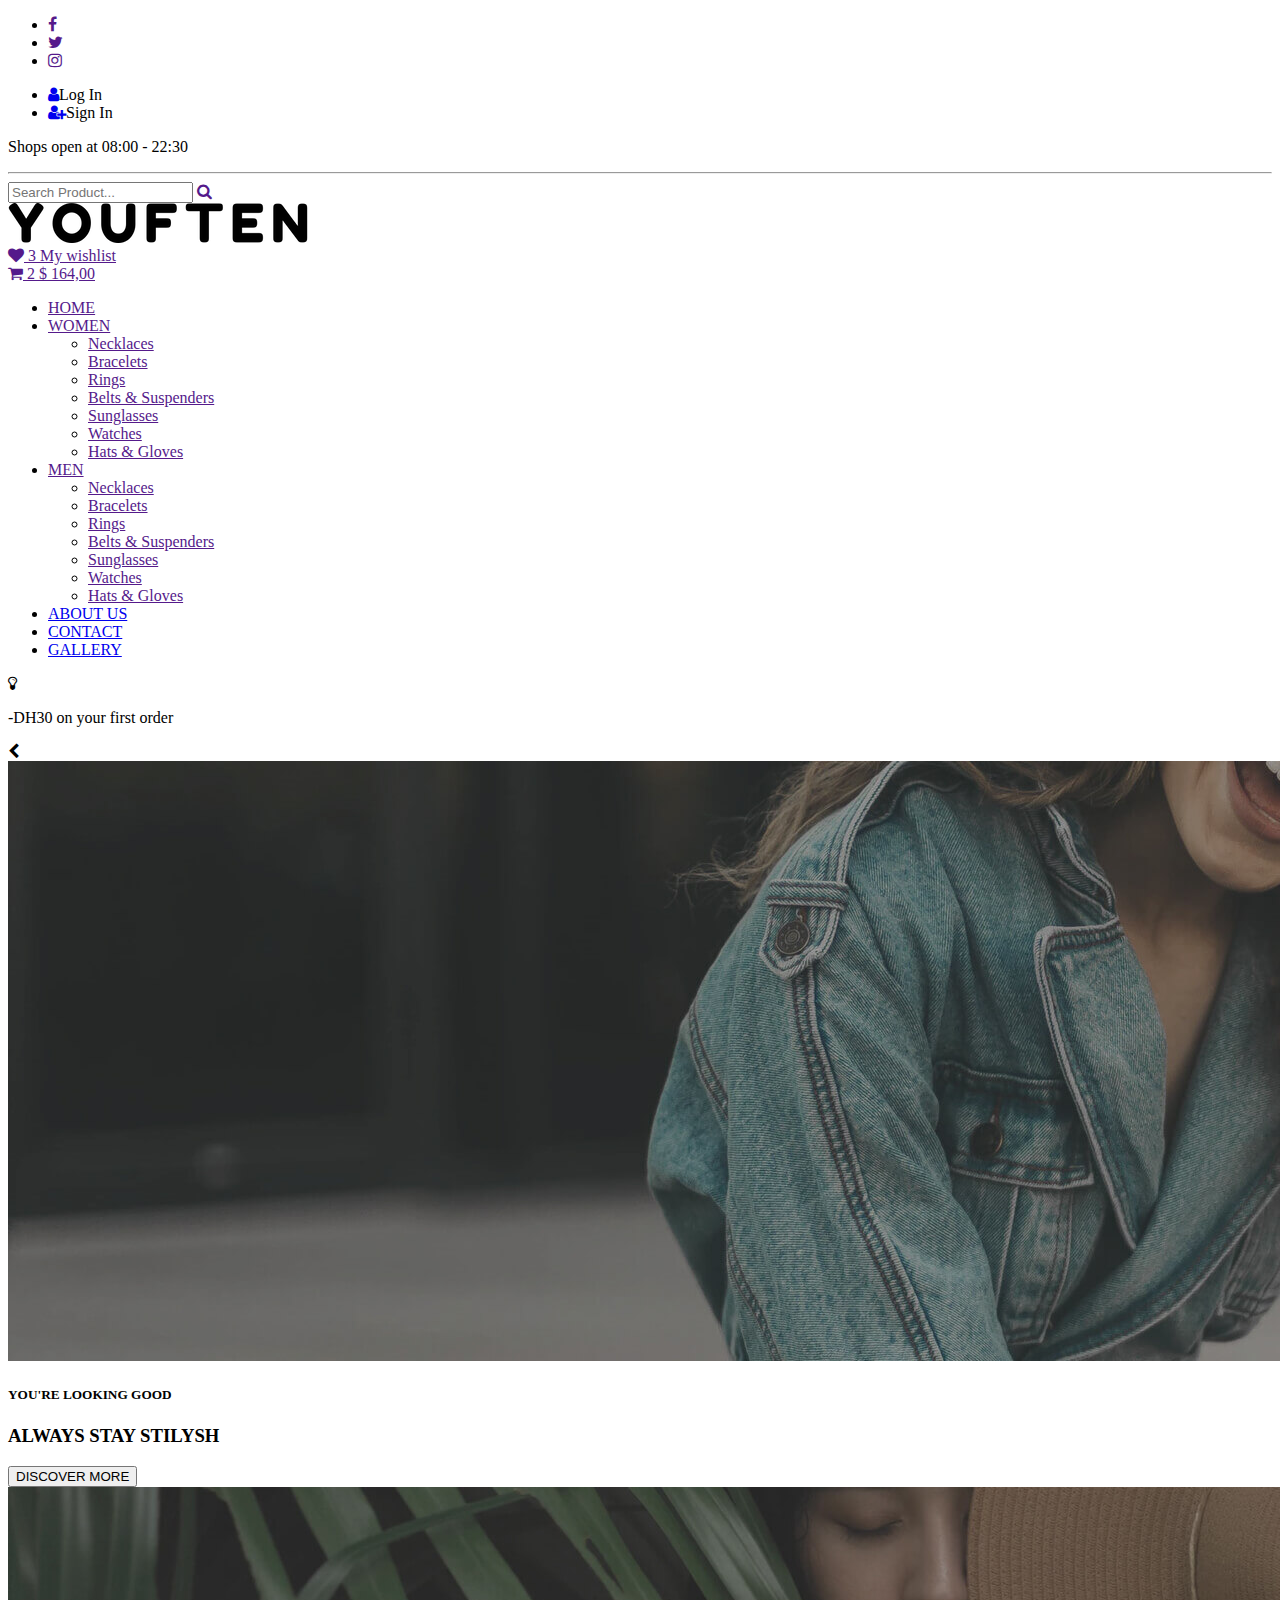
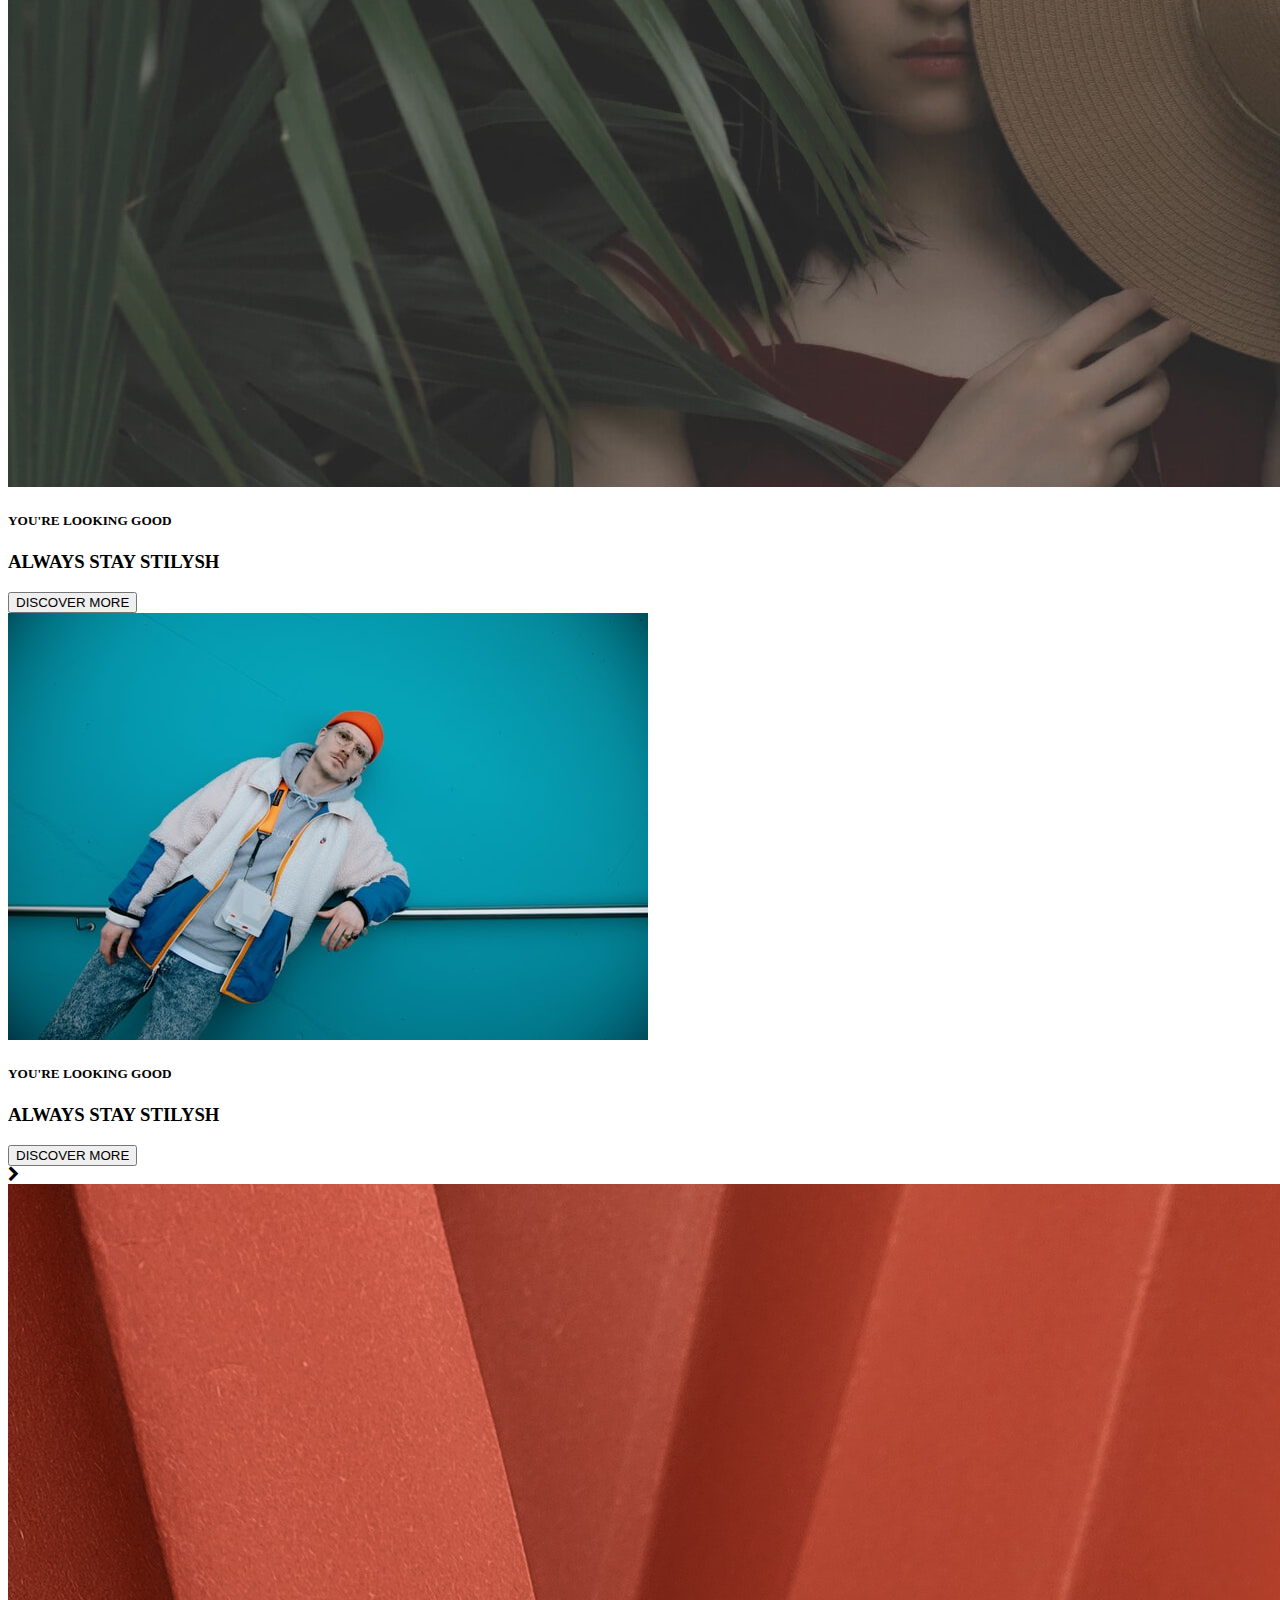
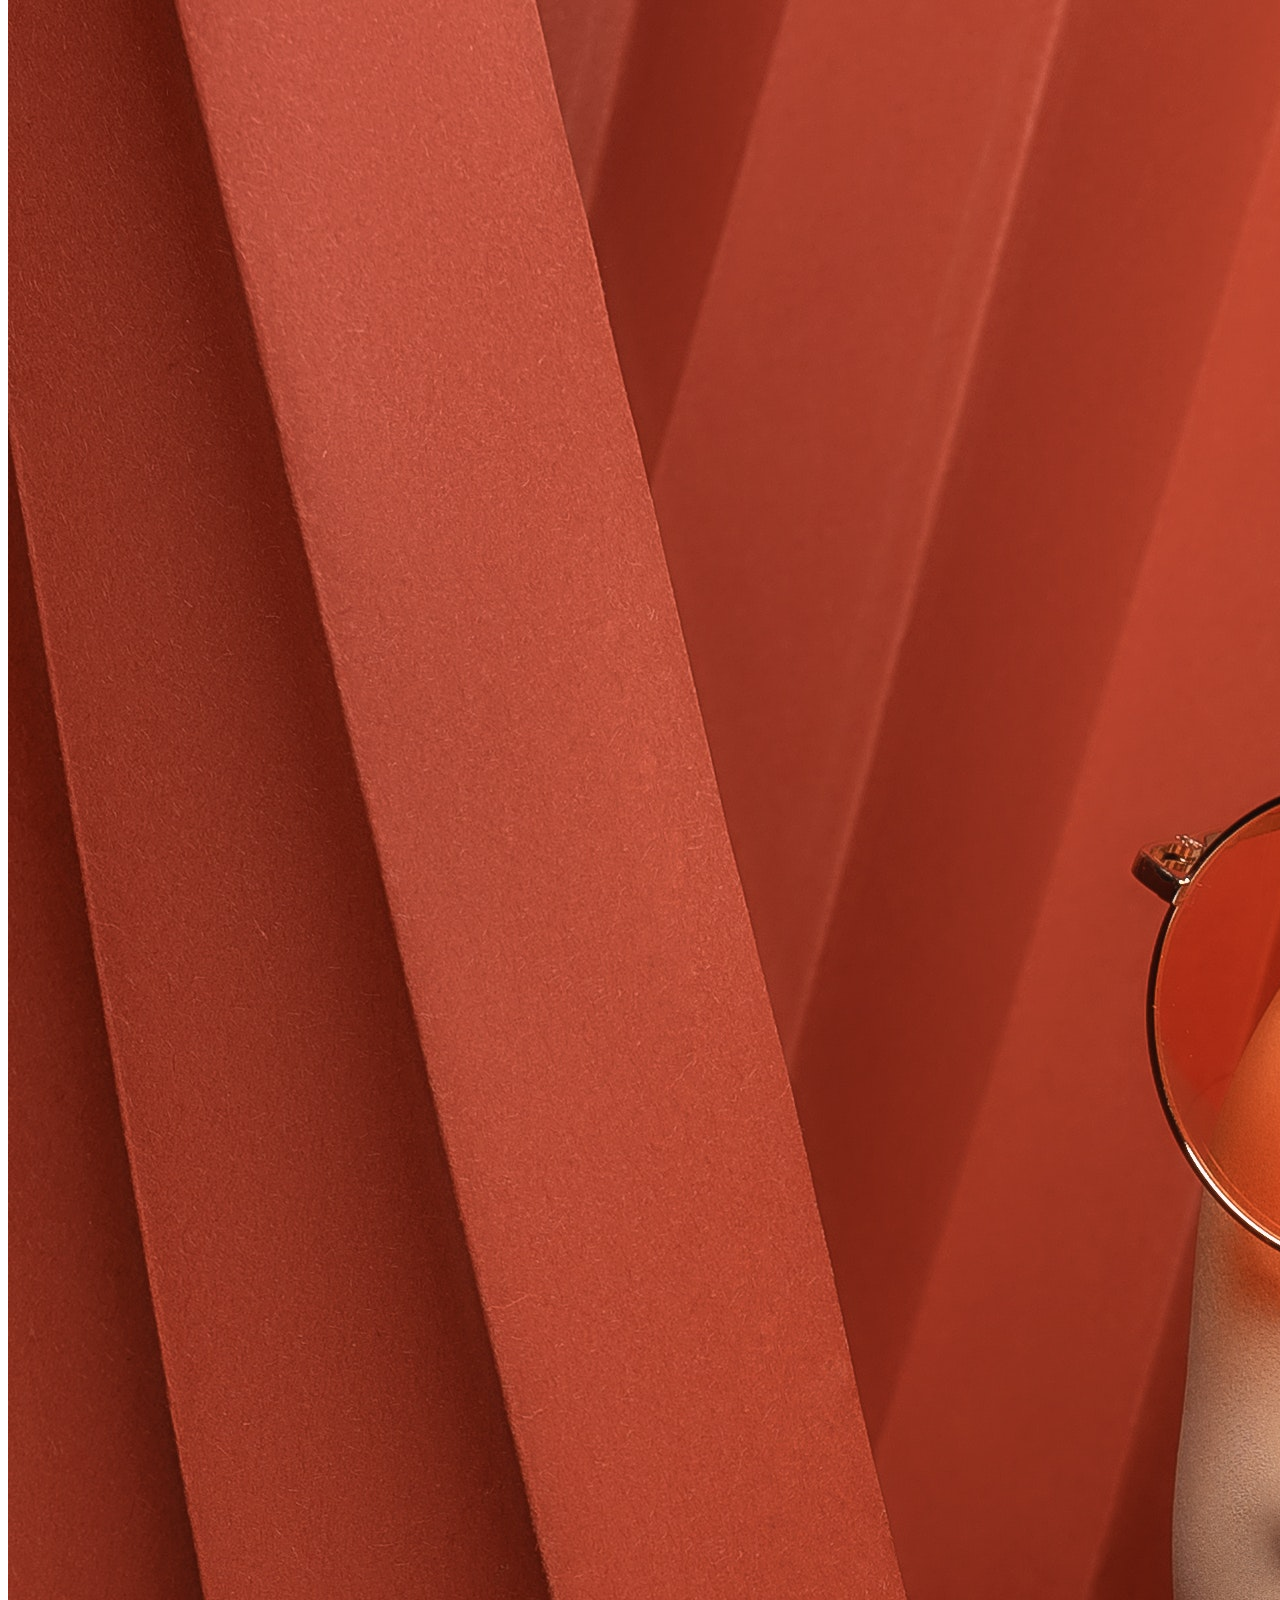
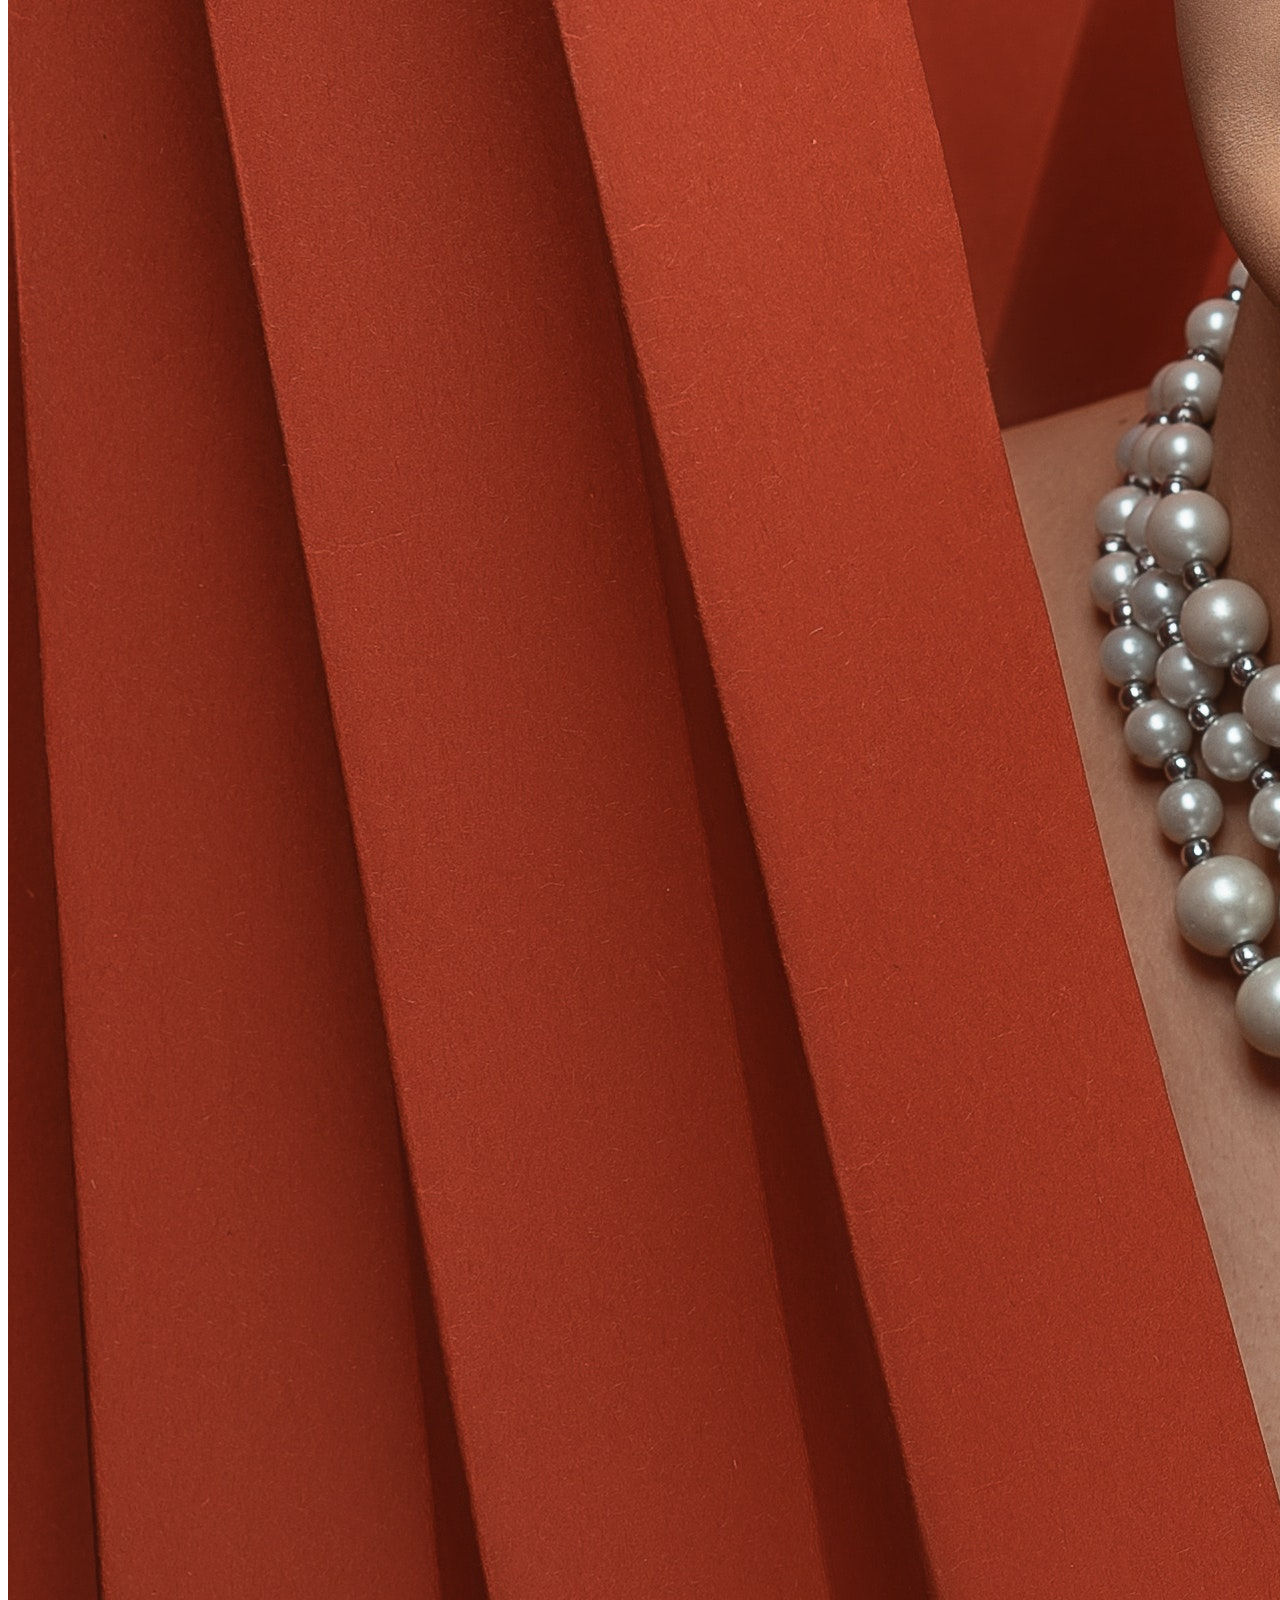
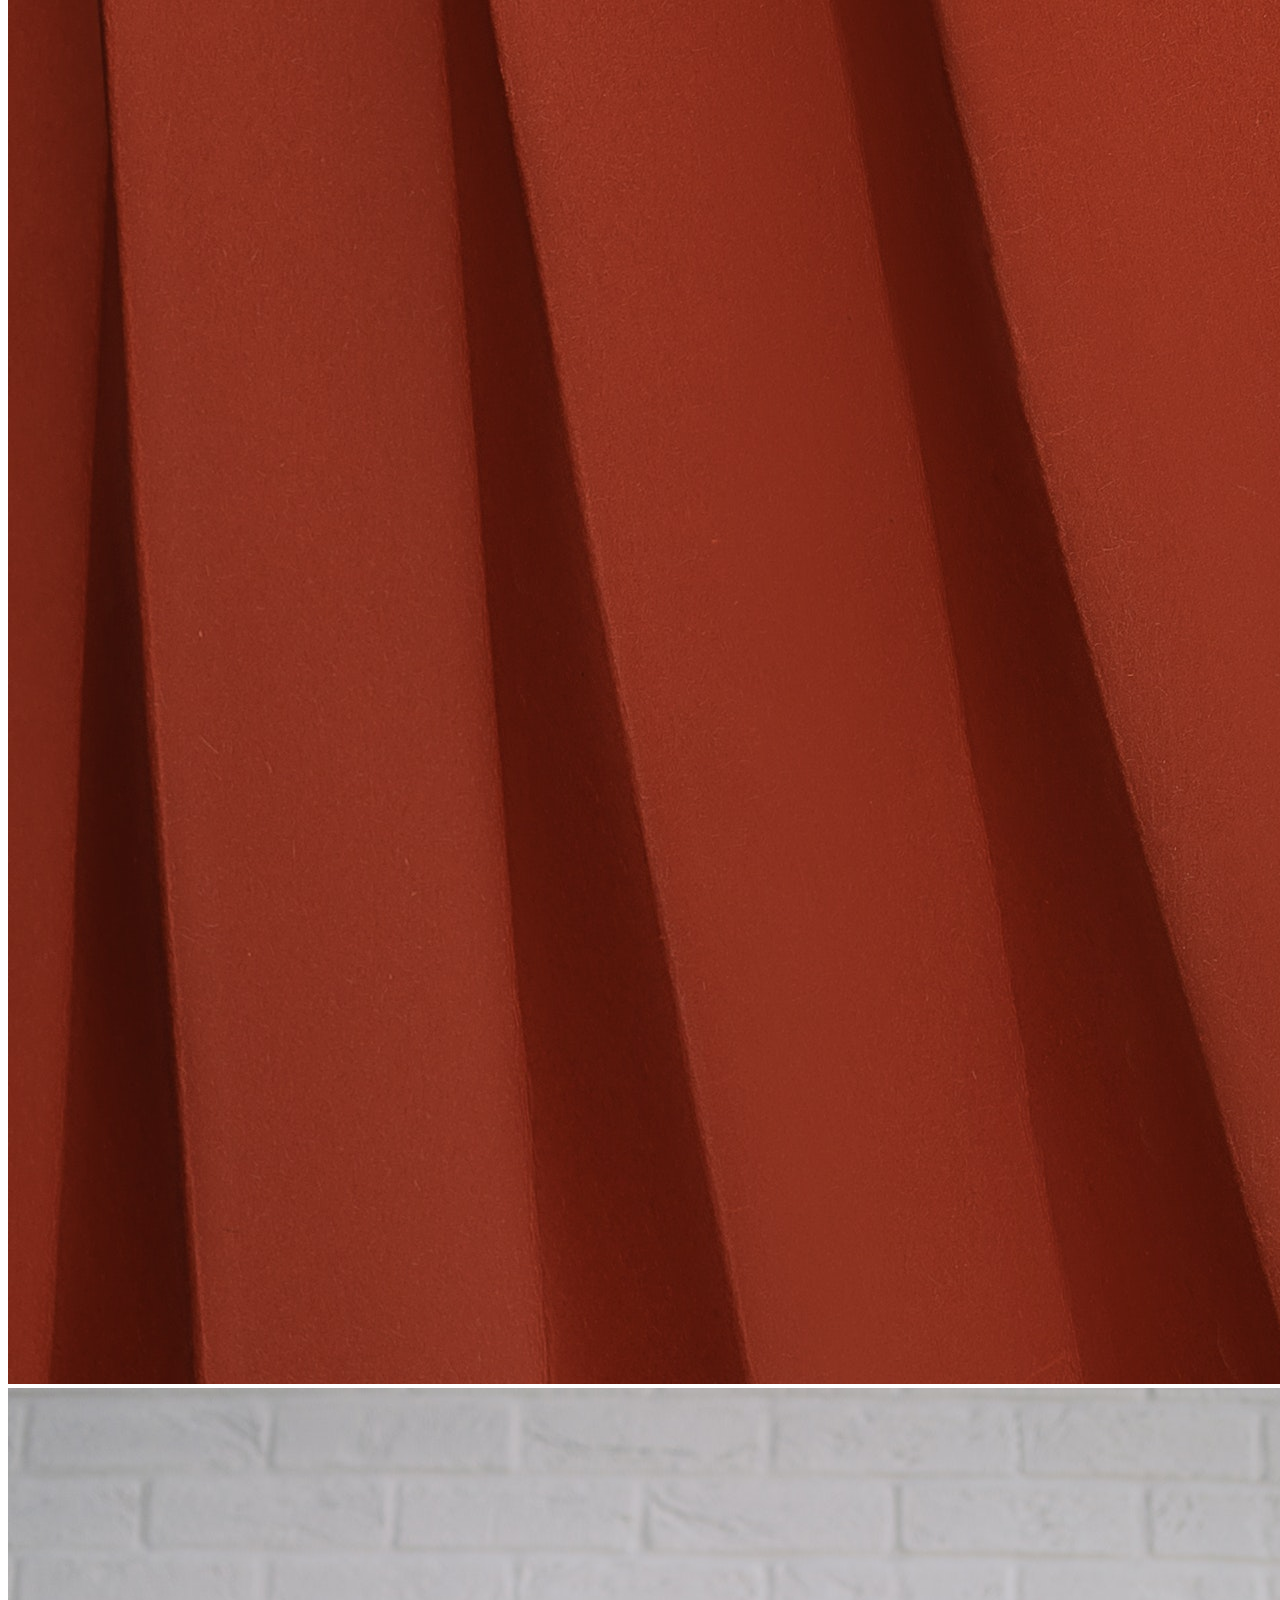
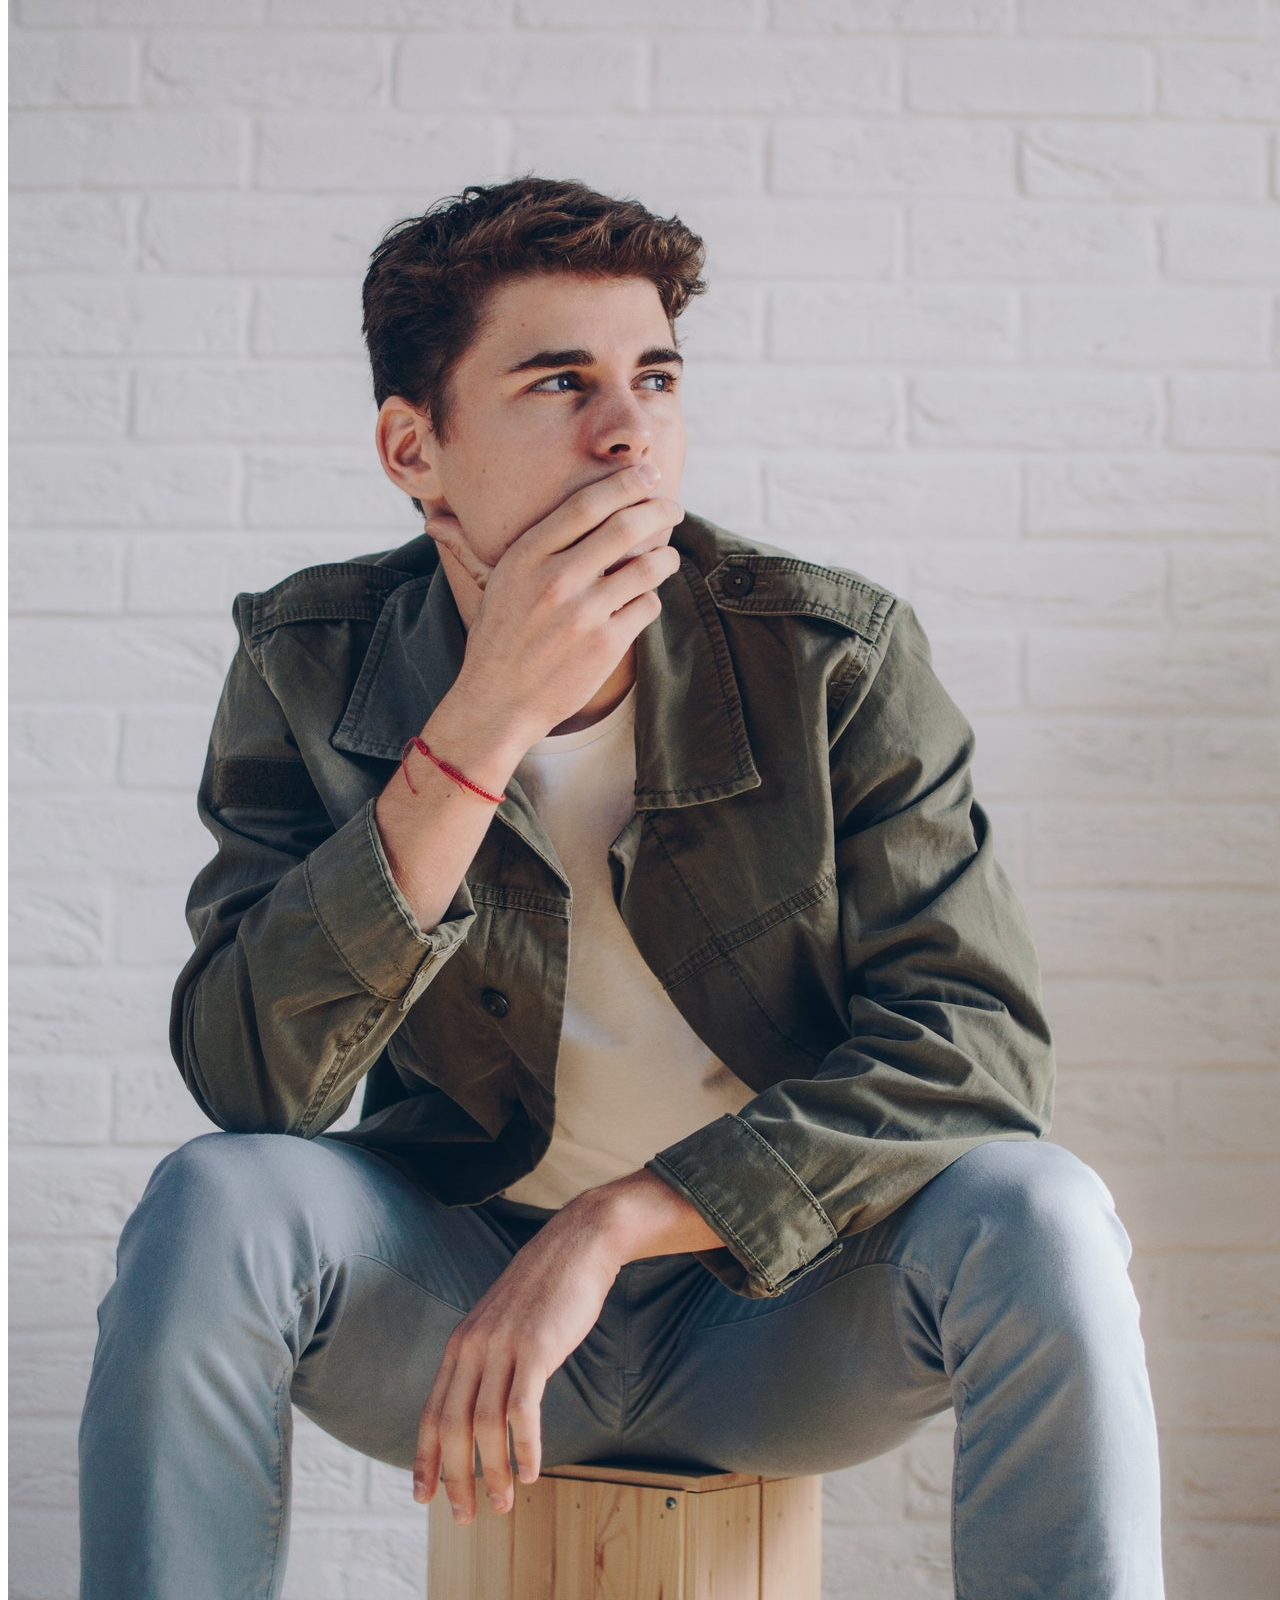
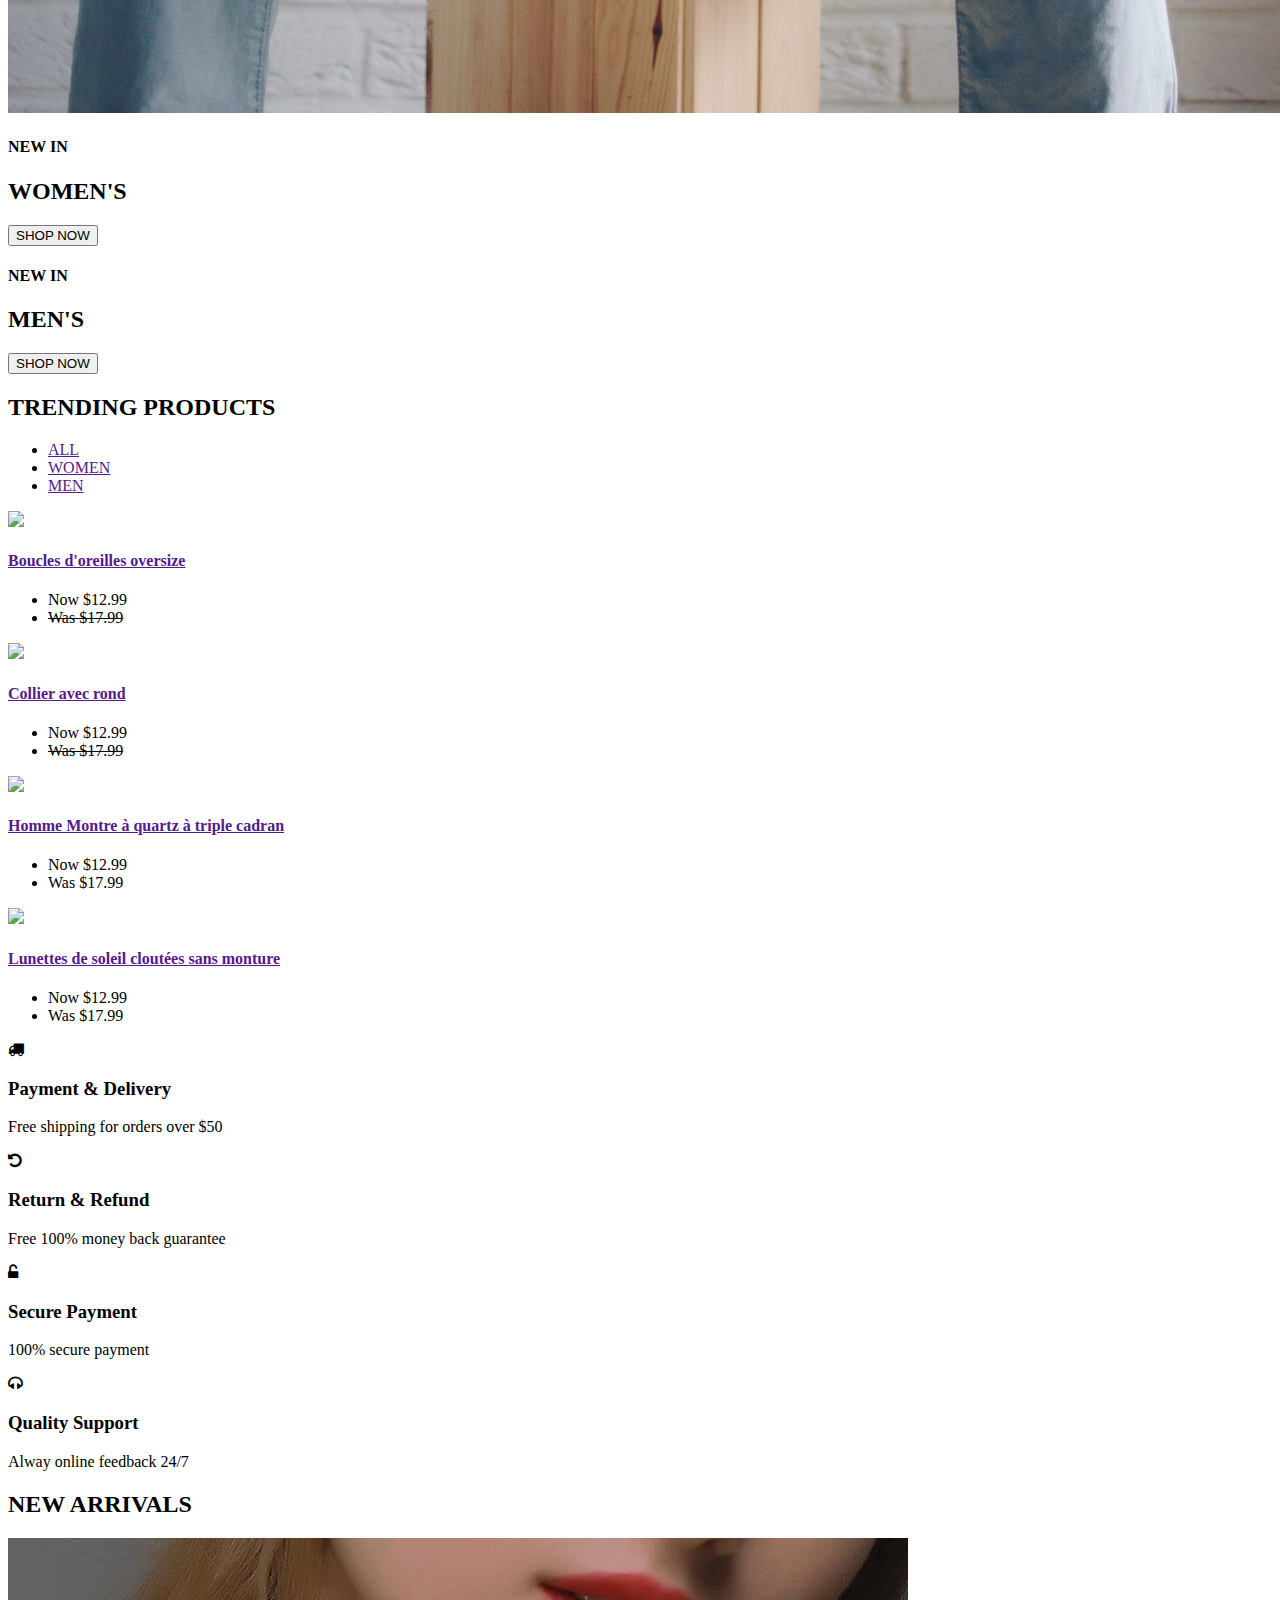
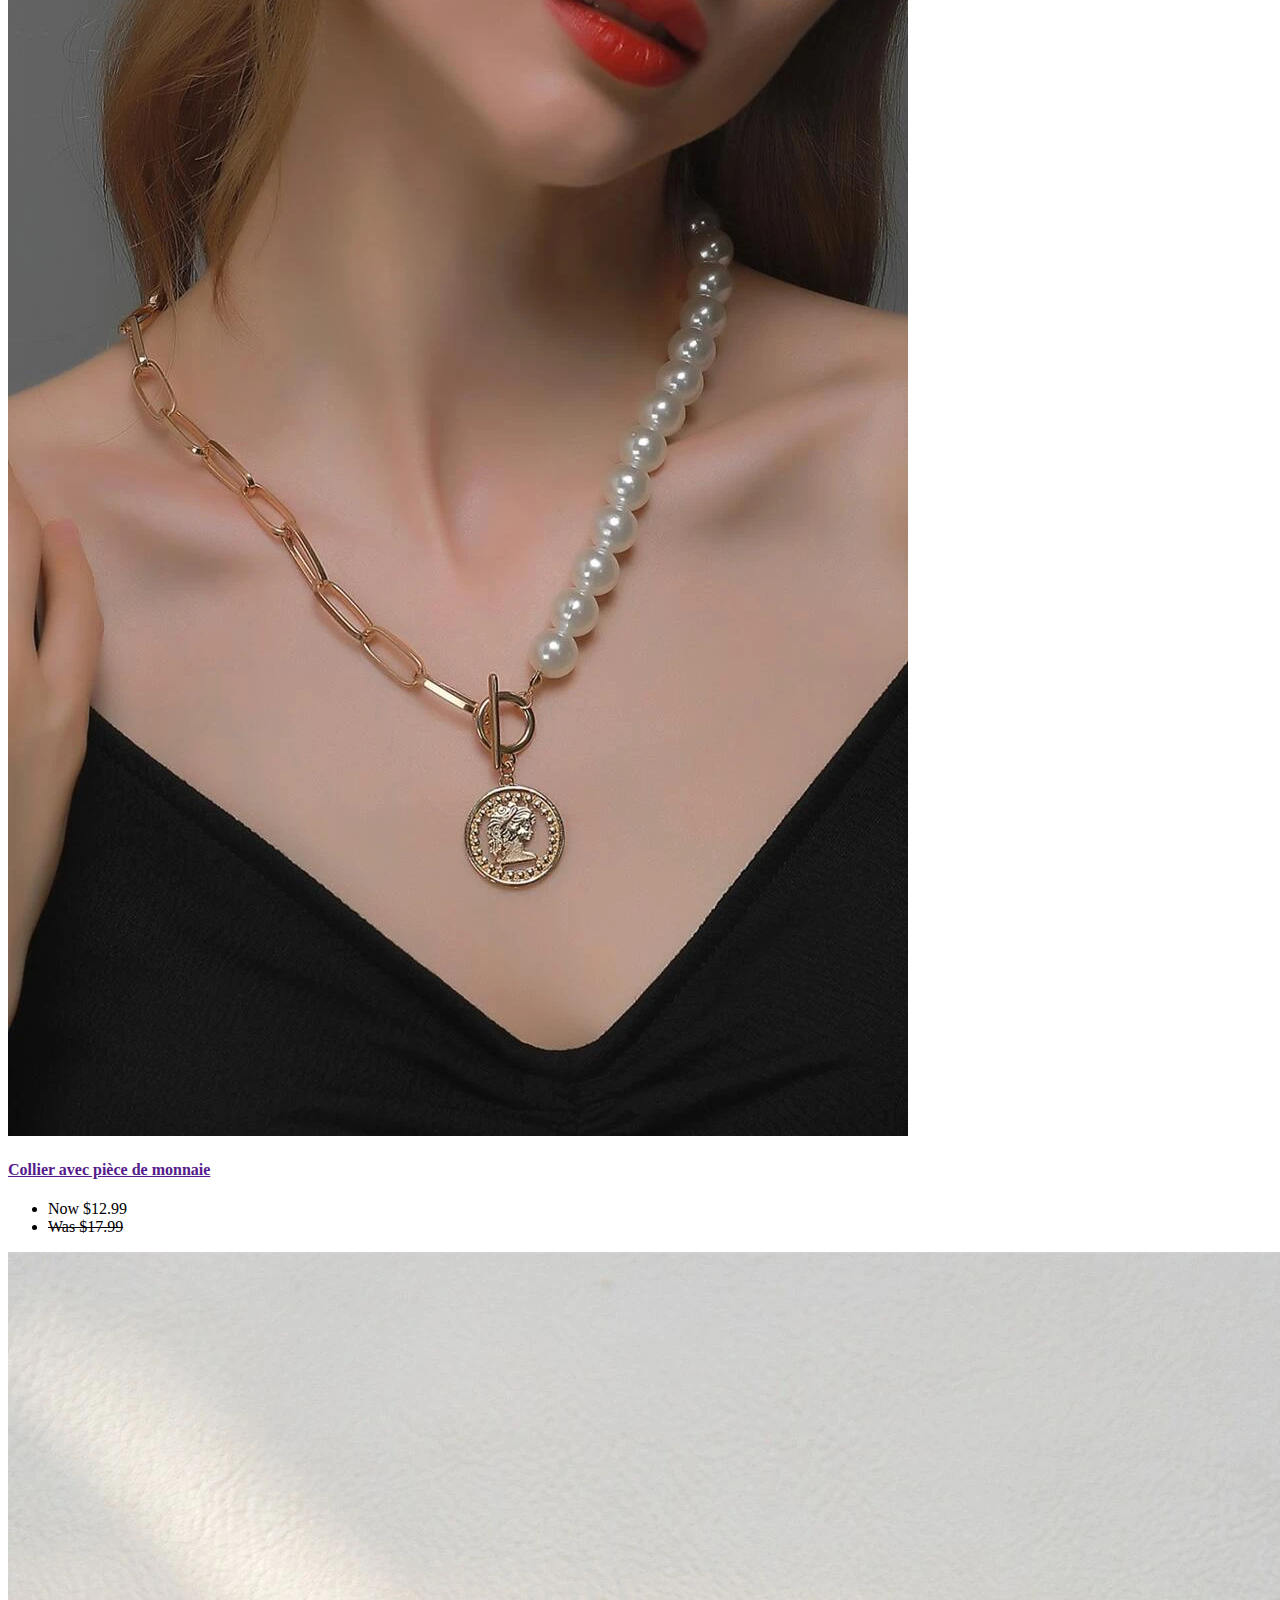
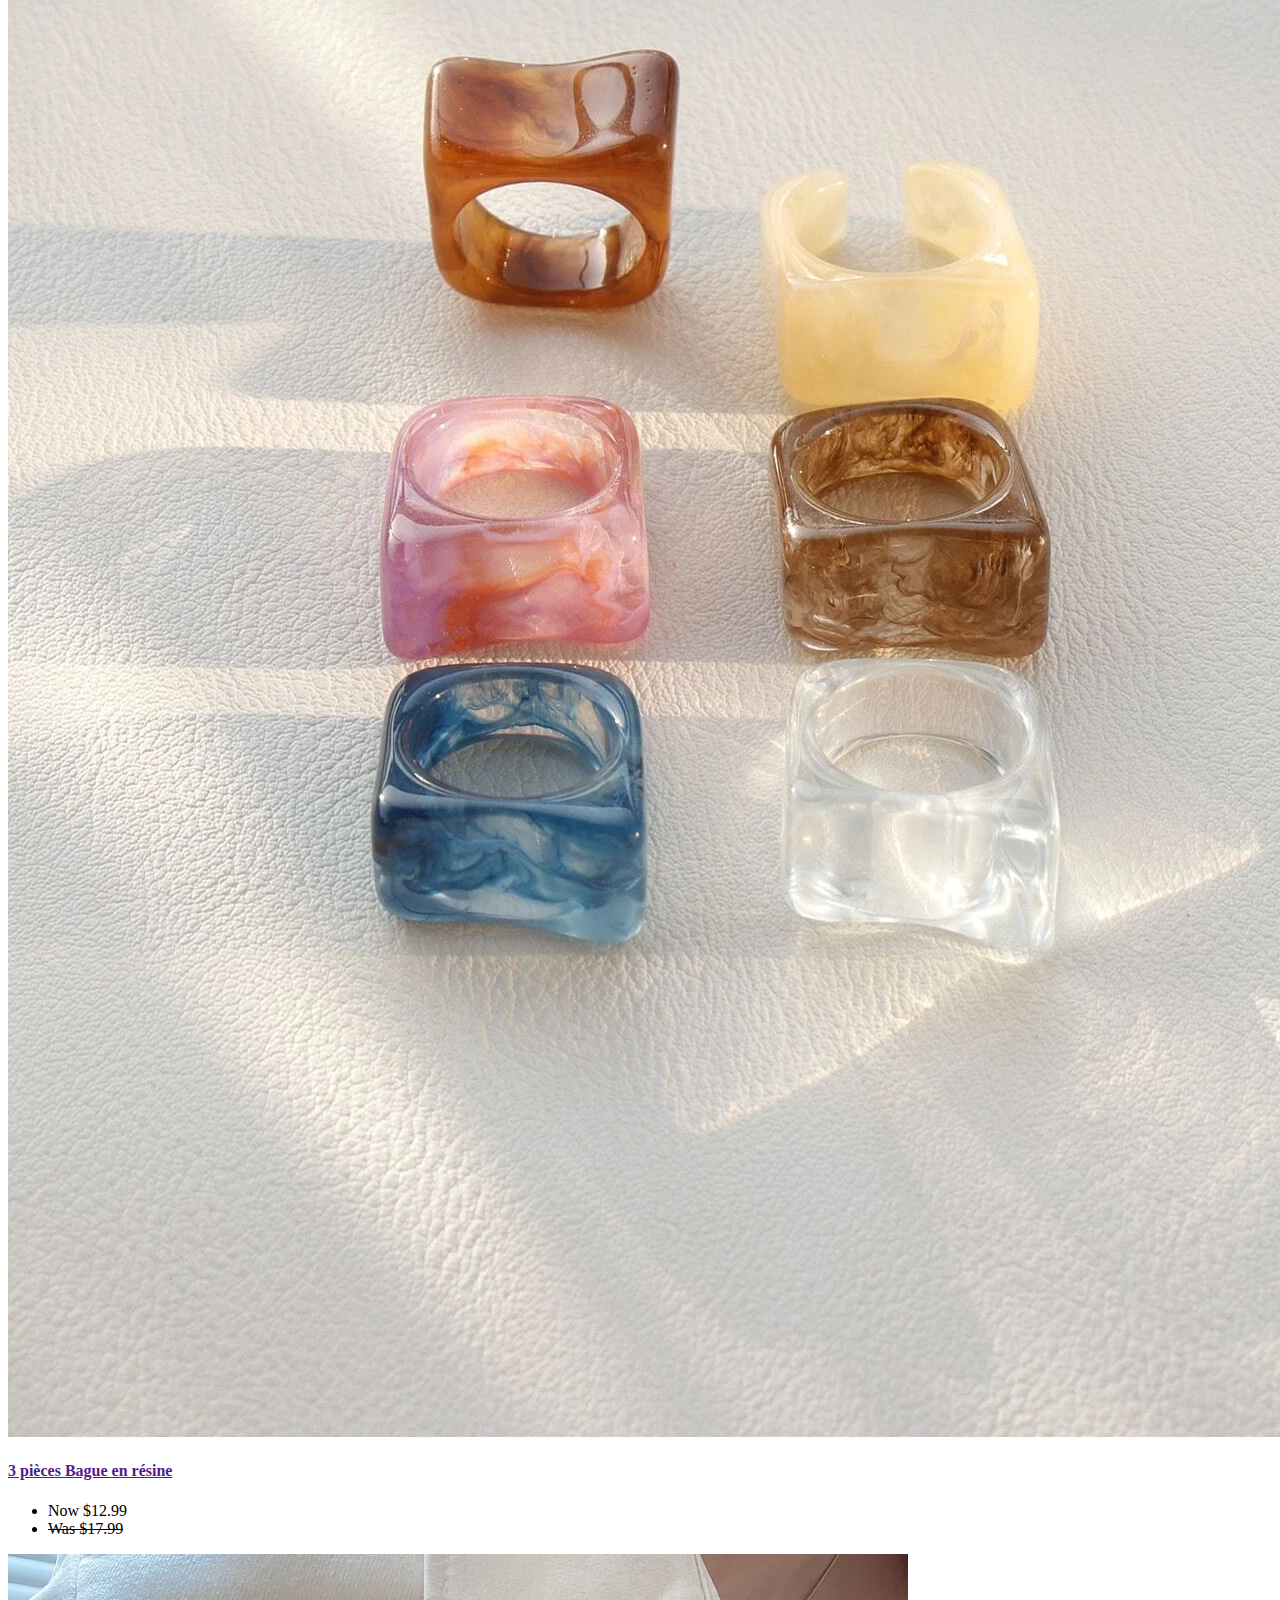
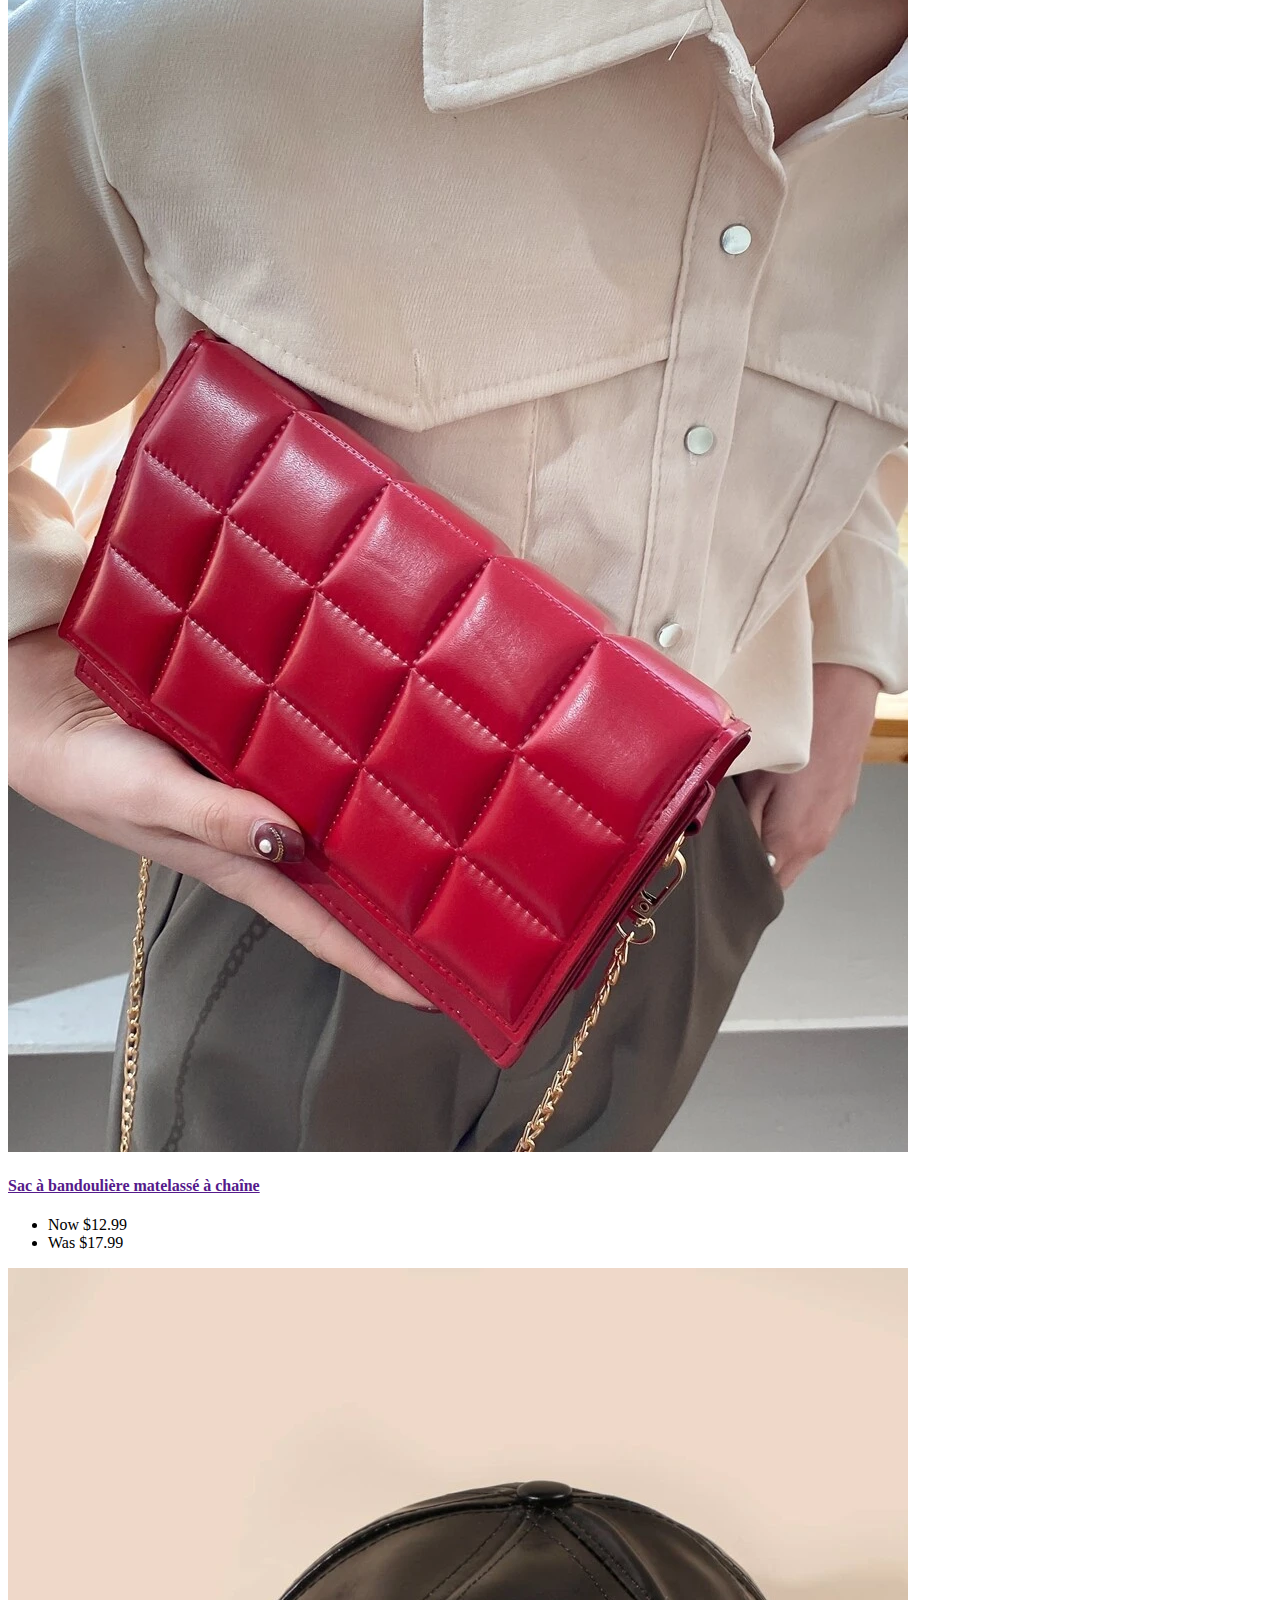
==== commit c9d5fa8b: "Update index.html" ====
--- a/index.html
+++ b/index.html
@@ -6,7 +6,7 @@
 	<meta charset="utf-8">
 	<meta name="viewport" content="width-device-width,initial-scale-1.0">
 	<link href="https://stackpath.bootstrapcdn.com/font-awesome/4.7.0/css/font-awesome.min.css" rel="stylesheet" >
-	<link rel="stylesheet" type="text/css" href="style-youften.css">
+	<link rel="stylesheet" type="text/css" href="style-index.css">
     <link href="https://fonts.googleapis.com/css2?family=Poppins:wght@300;400;500;600;700&display=swap" rel="stylesheet">
 	
 </head>
@@ -22,8 +22,8 @@
             </div>
             <div class="login">
                 <ul>
-                <li><a href="login.html"><i class="fa fa-user"></i></a>Log In</li>
-                <li><a href=""><i class="fa fa-user-plus"></i></a>Sign In</li>
+                <li><a href="logIN.html"><i class="fa fa-user"></i></a>Log In</li>
+                <li><a href="SignIN.html"><i class="fa fa-user-plus"></i></a>Sign In</li>
               </ul>
             </div>
                   <div class="header-left">
@@ -85,8 +85,9 @@
                         </ul>
                     </div>
                 </li>
-                <li><a href=""> ABOUT US</a></li>
-                <li><a href="">CONTACT</a></li>
+                <li><a href="ABOUT.html"> ABOUT US</a></li>
+                <li><a href="Contact.html">CONTACT</a></li>
+                 <li><a href="gallery.html">GALLERY</a></li>
             </ul>
        </div>
        <div class="offre">
@@ -445,7 +446,7 @@
      </div>
      <div class="copy-right">
         <hr>
-        <p>Copyright © 2021 Youften. All Rights Reserved.</p>
+        <p>Copyright © 2021 Youften. All Rights Reserved.<br>create by lahrifdi mohammed</p>
      </div>
     </div>
 
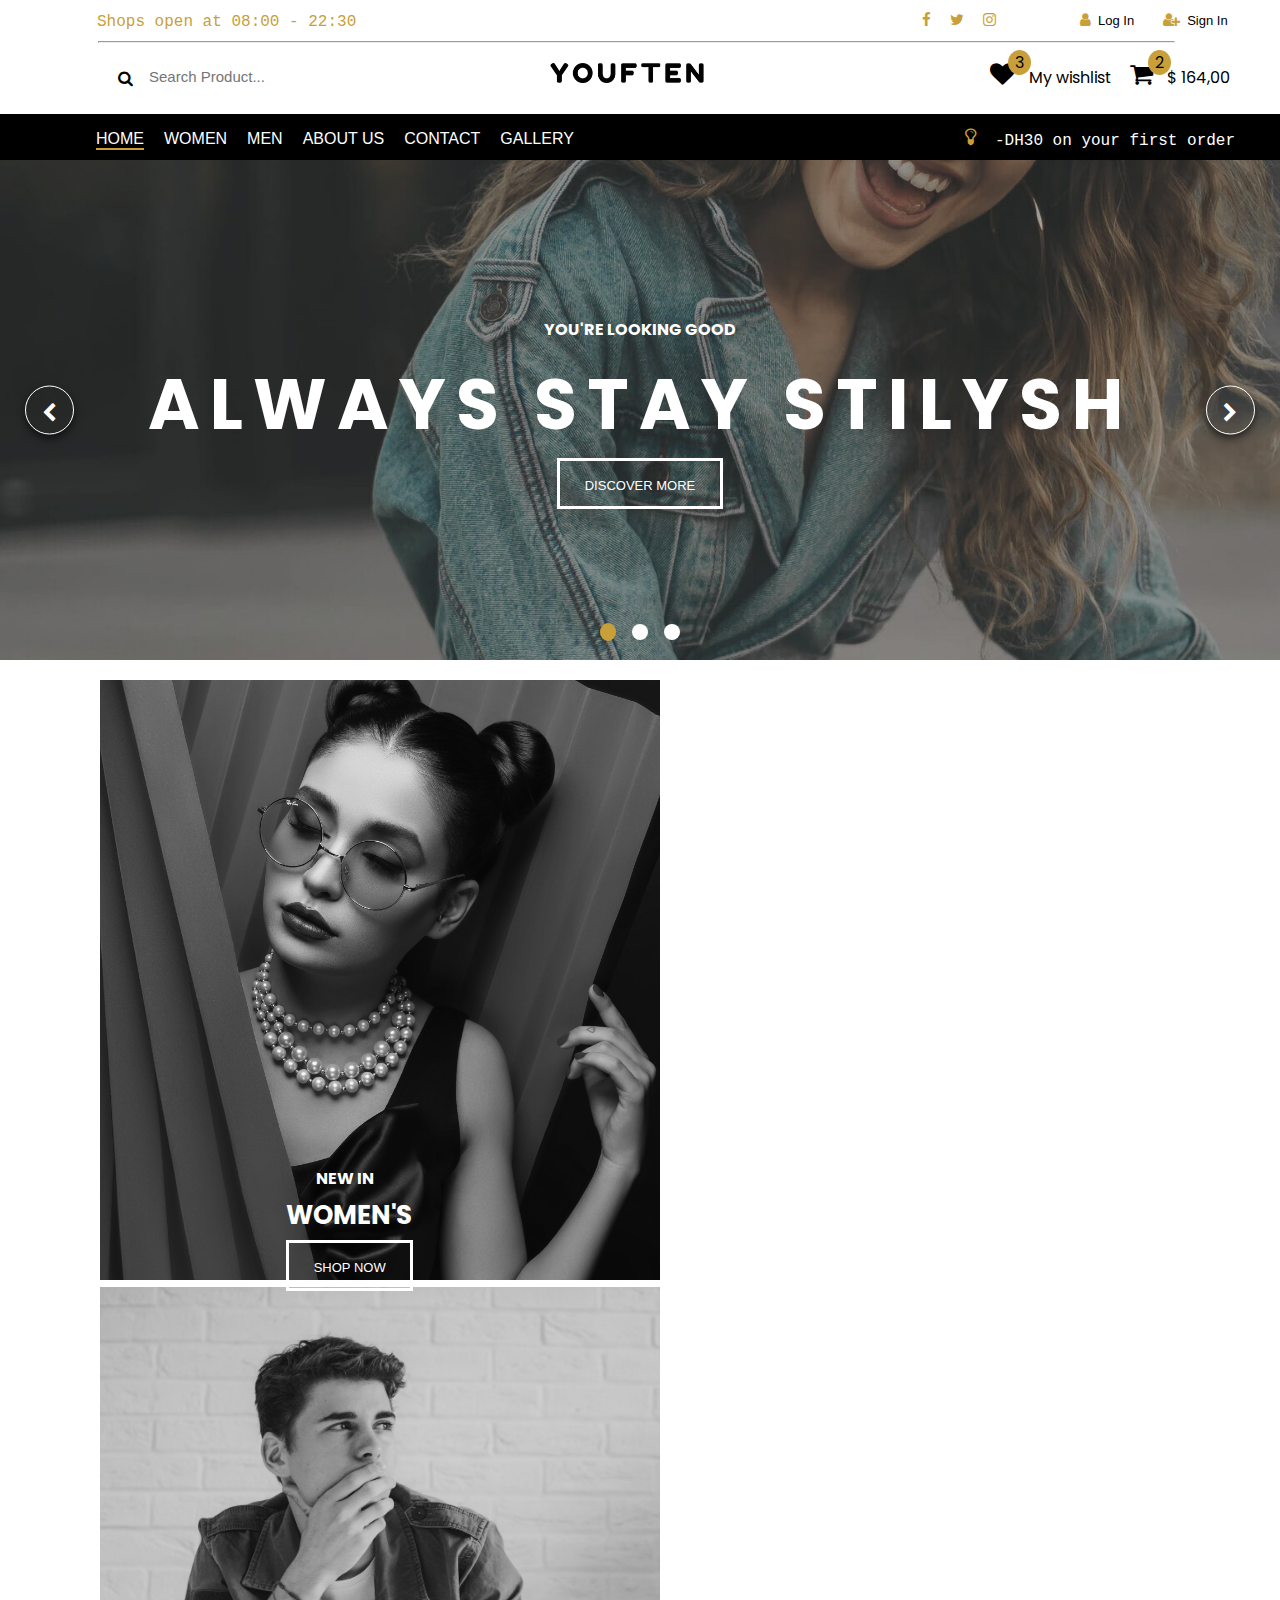
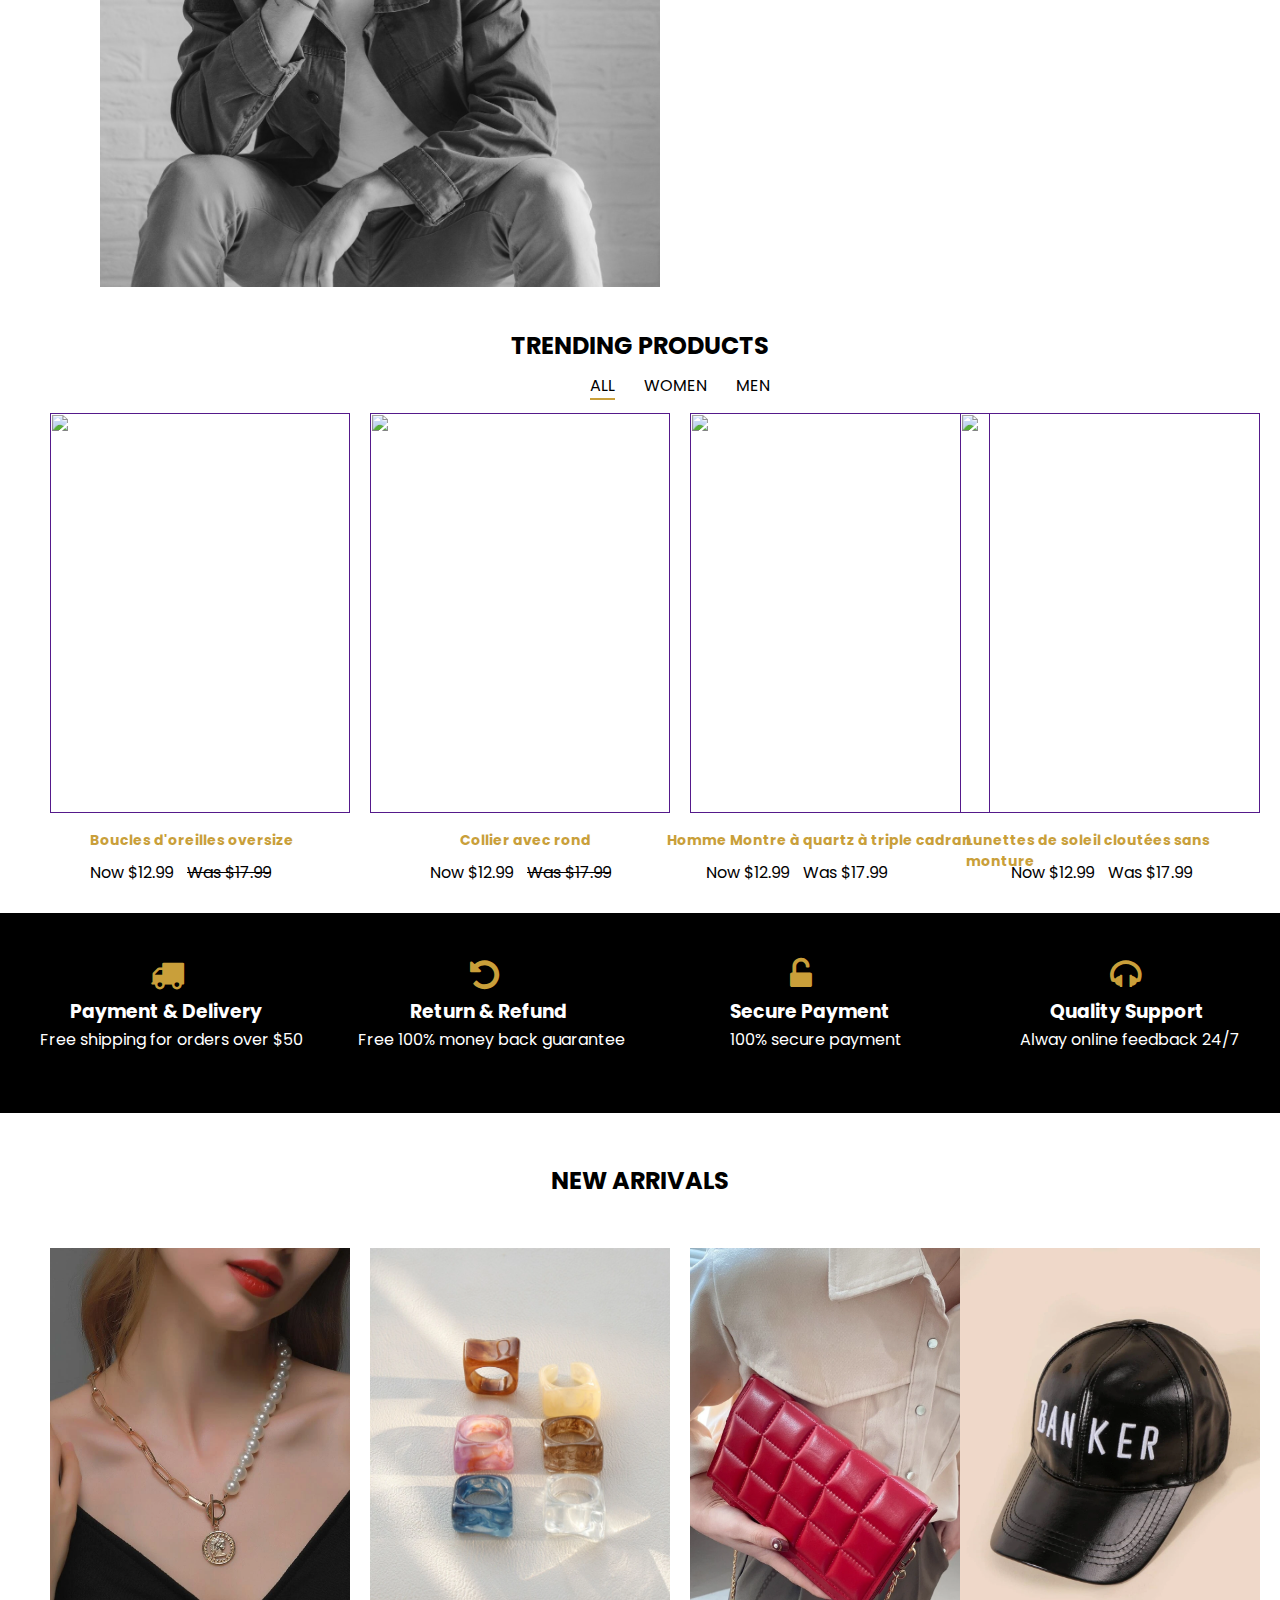
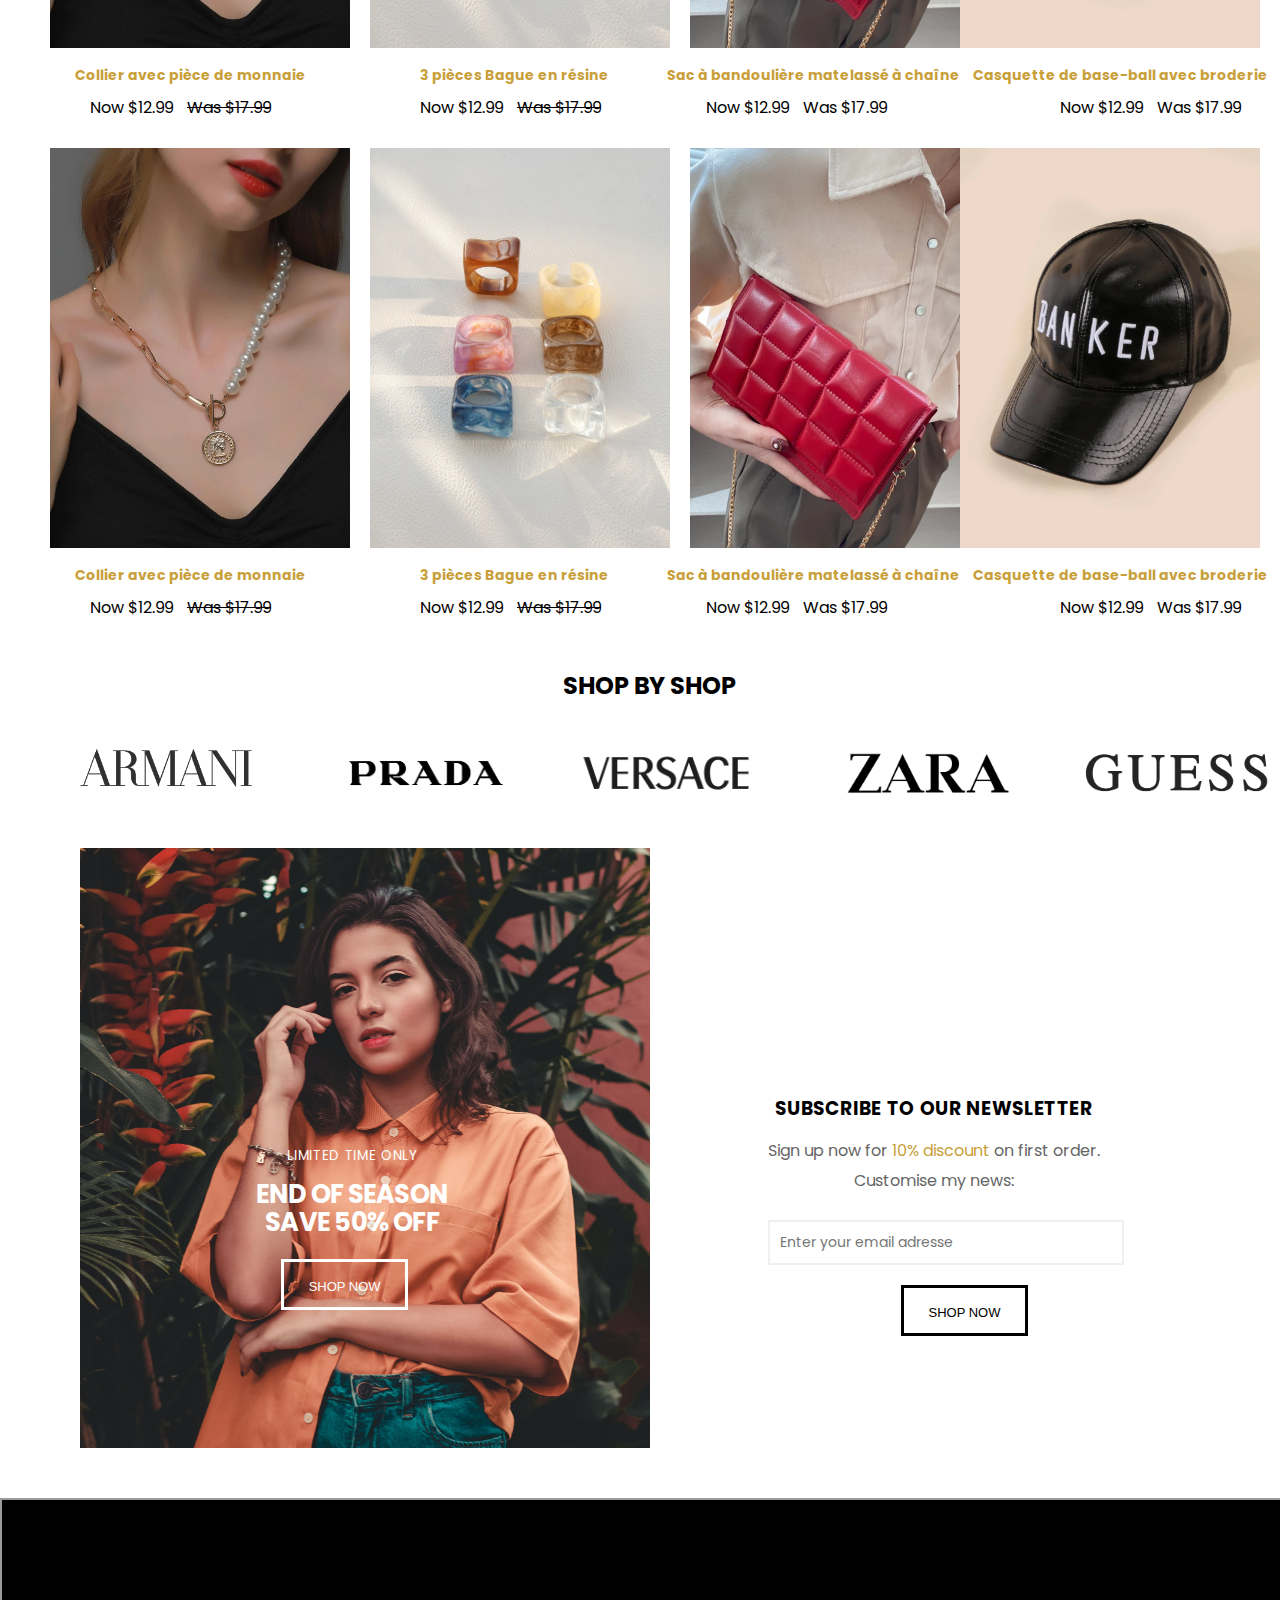
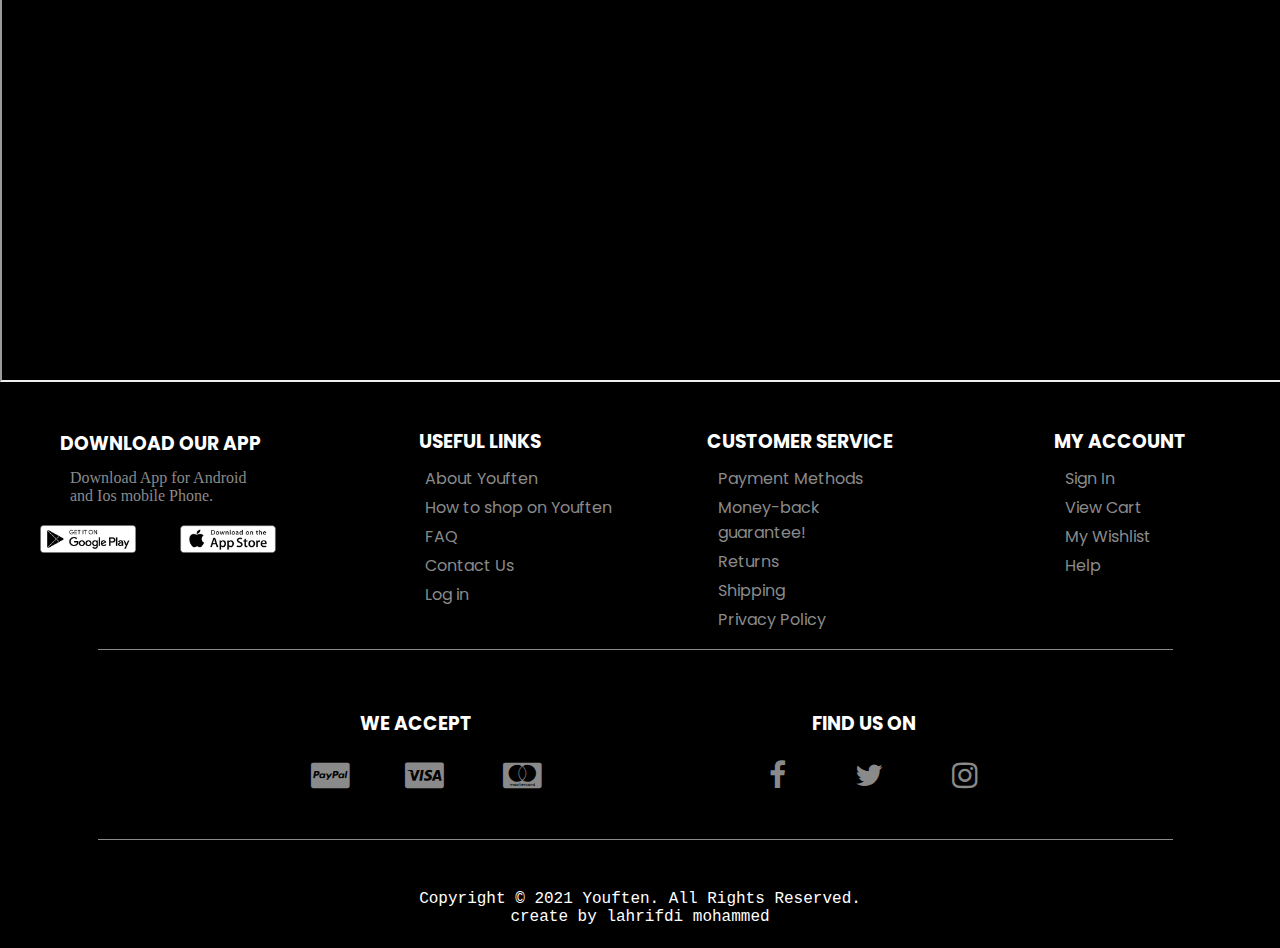
==== commit e6b90627: "Update index.html" ====
--- a/index.html
+++ b/index.html
@@ -6,7 +6,7 @@
 	<meta charset="utf-8">
 	<meta name="viewport" content="width-device-width,initial-scale-1.0">
 	<link href="https://stackpath.bootstrapcdn.com/font-awesome/4.7.0/css/font-awesome.min.css" rel="stylesheet" >
-	<link rel="stylesheet" type="text/css" href="style-index.css">
+	<link rel="stylesheet" type="text/css" href="style-youften.css">
     <link href="https://fonts.googleapis.com/css2?family=Poppins:wght@300;400;500;600;700&display=swap" rel="stylesheet">
 	
 </head>
--- a/style-youften.css
+++ b/style-youften.css
@@ -0,0 +1,1406 @@
+*{
+    margin:0;
+    padding:0;
+}
+body
+{
+margin: 0;
+padding: 0;
+background-repeat: cover;
+font-family: Poppins;
+overflow-x: hidden;
+
+}
+a{text-decoration: none;}
+.header
+{
+   position: relative;
+   height: 166px;
+}
+.header-top
+{ 
+  position: absolute;  
+  height: 33px;
+  width: 100%;
+}
+/*-----------style header-right---------*/
+.header-right
+{
+    width: 15%;
+    margin-left: 850px;
+    margin-top: 7px;
+}
+.header-right ul
+{
+    margin-left: 10px;
+    text-align: right;
+    text-align: center;
+}
+.header-top ul li
+{
+    display: inline-block;
+}
+.header-right li
+{
+    margin-left: 15px;
+}
+.header-right ul li .fa
+{
+    font-size: 15px;
+    line-height: 20px;
+    transition: .6s;
+    color: #C99F3A;
+}
+
+.login
+{
+    position: absolute;
+    margin-left: 1045px;
+    margin-top: -25px;
+}
+.login ul
+{
+    margin-left: 10px;
+   /* text-align: right;*/
+   /* text-align: center;*/
+}
+.login li
+{
+    display: inline-block;
+}
+.login li
+{
+    margin-left: 25px;
+    font-family: 'Segoe UI', Tahoma, Geneva, Verdana, sans-serif;
+    font-size:13px;
+}
+ .login ul li .fa
+{
+    font-size: 15px;
+    line-height: 20px;
+    transition: .6s;
+    color: #C99F3A;
+    margin-right: 7px;
+}
+/*-----------style header-left--------*/
+.header-left
+{
+    margin-top: -17px;
+    margin-left: 97px;
+}
+p{
+    color:#C99F3A;
+    font-family: 'Courier New', Courier, monospace;
+}
+hr
+{
+    margin-top: 10px;
+    width: 84%;
+    margin-left: 98px;
+    
+}
+/*------------header-middle-------*/
+.header-middle
+{
+    position: absolute;
+    width: 100%;
+    margin-top: 30px;
+    height: 83px ;
+}
+.search-box
+{
+    margin-left: 100px;
+    transition: translate(-50%,-50%);
+    height: 30px;
+    float:left;
+    border-radius: 40px;
+    padding: 10px;
+    margin-top: 22.5px; 
+}
+.search-btn
+{
+    color:black;
+    float:left;
+    width : 30px;
+    height: 30px;
+    border-radius: 50%;
+    background:#fff;
+    display: flex;
+    justify-content: center;
+    align-items: center;
+    margin-right: 4px;
+}
+.search-btn .fa:hover
+{
+    color: #C99F3A;
+}
+.search-txt
+{
+    border: none;
+    background: none;
+    outline: none;
+    float: right;
+    padding: 0;
+    color: black;
+    font-size: 15px;
+    margin-left: 5px;
+    margin-top: 5px;
+}
+/*---------logo---------*/
+.logo
+{
+    position: absolute;
+    margin-top: 33px; 
+    margin-left: 500px;
+    width: 20%;
+    justify-content: center;
+}
+img
+{
+    margin-left: 50px;
+    width: 60%;
+}
+/*---------wishlist-------*/
+.wishlist
+{
+    position: absolute;
+    left: 990px;
+    top: 30px; 
+}
+.wishlist-link .fa
+{
+    font-size: 25px;
+    line-height: 30px;
+    color: #000;
+    margin-right: 10px;
+}
+.wishlist-link .fa:hover
+{
+    color: #C99F3A ;
+}
+.wishlist-count ,.cart-count
+{
+    position: absolute;
+    border-radius: 50%;
+    padding:0px 7px;
+    left: 18px;
+    top: -10px;
+    background-color: #C99F3A;
+    display: inline-block;
+    color: #000;
+  }
+.wishlist-txt:hover
+{
+    color:  #C99F3A;
+}
+.wishlist-txt ,.cart-txt
+{
+  color: black;
+}
+/*--------cart------------*/
+.cart
+{
+    position: absolute;
+    left: 1130px;
+    top: 30px; 
+}
+.cart-products .fa
+{
+    font-size: 25px;
+    line-height: 30px;
+    color: #000;
+    margin-right: 10px;
+}
+.cart-products .fa:hover
+{
+    color: #C99F3A ;
+}
+.cart-txt:hover
+{
+  color: #C99F3A;
+}
+
+/*----------menu-bar style--------*/
+.menu-bar
+{ 
+  position:absolute;
+  background:#000;
+  text-align: left;
+  height: 50px;
+  margin-top: 114px;
+  width: 100%;
+}
+.menu-bar ul
+{   
+    display:inline-flex;
+    margin-left: 80px;
+    list-style: none;
+    padding: 6px;
+    
+}
+.menu-bar ul li
+{
+    list-style: none;
+    margin: 10px;
+    font-family: 'Archivo Black', sans-serif;
+}
+.menu-bar ul li a
+{
+    color: #fff;
+    text-decoration:none;
+}
+.active ,.menu-bar ul li a:hover
+{
+  border-bottom:  2px solid #C99F3A;
+}
+.menu-bar ul li a:hover
+{
+  color: #C99F3A;
+}
+/*-----------------sub-menu-1-----------*/
+.sub-menu-1
+{
+    display:none;
+    position: absolute;
+    z-index: 1000;
+}
+.menu-bar ul li:hover .sub-menu-1
+{
+    display: block;
+    position: absolute;
+    background: #000;
+    margin-top: 1px;
+}
+.menu-bar ul li:hover .sub-menu-1 ul
+{
+    display: block;
+    margin: 10px;
+}
+.menu-bar ul li:hover .sub-menu-1 ul li
+{
+    width: 150px;
+    padding: 5px;
+    border-bottom: 1px dotted #fff;
+}
+.menu-bar ul li:hover .sub-menu-1 ul li:last-child
+{
+    border-bottom: none;
+}
+.menu-bar ul li:hover .sub-menu-1 ul li a:hover
+{
+    color: #C99F3A;
+    border-bottom: 0;
+}
+/*------------offre-----*/
+.offre
+{
+    position: absolute;
+    margin-top: 112px;
+    margin-left: 965px;
+}
+.offre i
+{ 
+    margin-top: 15px; 
+    color:  #C99F3A;
+    font-size: 20px;
+    line-height: 20px;
+}
+.offre p
+{
+   color: white;
+   margin-left: 30px;
+}
+p{
+    margin-top: -19px;
+}
+/*-------------------slider------------------------*/
+.slider
+{
+   position: relative;
+   width: 100%;
+  overflow: hidden;
+   top: 160px;
+}
+.slides-container
+{
+ height: 500px;
+  transition: 900ms cubic-bezier(0.48, 0.15, 0.18, 1);
+  position: relative;
+}
+.slide-image {
+  height: 100%;
+  width: 100%;
+  position: absolute;
+}
+.slide-image img {
+  width: 100%;
+  height: 100%;
+  object-fit: cover;
+  margin-top: 0;
+  margin-left: 0;
+}
+
+.next-btn,.prev-btn 
+{
+  background: none;
+  position: absolute;
+  top: 50%;
+  padding:16px;
+  transform: translateY(-50%);
+  font-size: 20px;
+  height:15px;
+  width: 15px;
+  border: 1px #fff solid;
+  border-radius: 50%;
+  box-shadow: 0 4px 8px rgba(0, 0, 0, 0.6);
+  z-index: 100;
+  cursor: pointer;
+  transition: 400ms;
+}
+.prev-btn .fa ,.next-btn .fa
+{
+  position: absolute;
+  color: #fff;
+  font-size: 20px;
+  margin-top: 0;
+}
+.next-btn:hover,.prev-btn:hover 
+{
+  background: #C99F3A;
+}
+
+.prev-btn {
+  left: 25px;
+}
+
+.next-btn {
+  right: 25px;
+}
+/* Navigation Dots */
+
+.navigation-dots {
+  display: flex;
+  height: 32px;
+  align-items: center;
+  justify-content: center;
+  margin: 16px 0;
+  position: relative;
+  top: 60%;
+}
+
+.single-dot {
+  background: #fff;
+  height: 16px;
+  width: 16px;
+  border-radius: 50%;
+  margin: 0 8px;
+  cursor: pointer;
+  transition: 400ms;
+}
+
+.single-dot.active {
+  background:#C99F3A;
+}
+/*-------------*/
+.wrapper-centre
+{
+  z-index: 200;
+  position: relative;
+  text-align: center;
+  top: -350px;
+}
+.wrapper-top h5
+{
+  color: #fff;
+  font-size: 16px;
+  margin-bottom: 10px;
+}
+.wrapper-middle h3
+{
+  color: #fff;
+  font-size: 70px;
+  letter-spacing: 10Px;
+}
+.wrapper-botton input
+{
+  border:none;
+    background:none;
+    outline: none;
+    color: #FFF;
+    font-size: 13px;
+    border-style: solid;
+    border-color: #FFF;
+    border-radius: 0 0 0 0;
+    padding: 1.3em 1.9em 1em 1.9em;
+}
+.wrapper-botton input:hover
+{
+    color:  #C99F3A;
+    border-color: #C99F3A;
+}
+/*------------categories------------*/
+.categories
+{
+  position: relative;
+  top:70%;
+  margin: 10px 50px;
+}
+.categories  img 
+{
+   width: 560px;
+   height: 600px;
+   object-fit:cover;
+   object-position: center;
+   filter: grayscale(100%);
+   transition: 1s;   
+}
+.categories img:hover
+{
+  filter: grayscale(0);
+}
+.categories .WOMEN-shop
+{
+   position: absolute;
+   max-width: 500px;
+   top: 40%;
+   left: 20%;
+}
+.categories .MEN-shop
+{
+   position: absolute;
+   max-width: 500px;
+   top: 40%;
+   left: 70%;
+}
+.categories .MEN-shop h2
+{
+   text-align: center;
+}
+.categories .WOMEN-shop h4,.MEN-shop h4
+{
+    color: white;
+    margin-left: 30px;
+    font-family: inherit;
+    margin-bottom: 5px;
+}
+.categories .WOMEN-shop h2,.MEN-shop h2
+{
+  color: white;
+  margin-bottom: 5px;
+  font-size: 26px;
+}
+ .categories .WOMEN-shop input,.MEN-shop  input
+{
+    border:none;
+    background:none;
+    outline: none;
+    color: #FFF;
+    font-size: 13px;
+    border-style: solid;
+    border-color: #FFF;
+    border-radius: 0 0 0 0;
+    padding: 1.3em 1.9em 1em 1.9em;
+}
+.WOMEN-shop input:hover,.MEN-shop  input:hover
+{
+    color:  #C99F3A;
+    border-color: #C99F3A;
+}
+
+/*--------------trending products------------*/
+.TRENDING-PRODUCTS
+{
+  position: relative;
+  top: 100px;
+   width: 100%;
+}
+.TRENDING-PRODUCTS h2
+{
+  text-align:  center;
+  margin: 50px 10px;
+}
+
+.TRENDING-PRODUCTS ul
+{
+  position: absolute;
+  margin-left:590px;
+  list-style-type: none;
+  margin-top: -40px;
+}
+.TRENDING-PRODUCTS ul li
+{
+  display: inline-block;
+  margin-right: 25px;
+  font-size: 16px;
+  margin-top: -30px;
+}
+.TRENDING-PRODUCTS ul li a
+{
+  text-decoration: none;
+  color: black;
+}
+.TRENDING-PRODUCTS ul li:hover
+{
+  color: #000;
+}
+ .TRENDING-PRODUCTS .row .col1 img
+{
+ width: 300px;
+ height: 400px;
+ object-fit:cover;
+ object-position: center;
+}
+.TRENDING-PRODUCTS .row .col1 h4
+{
+  position: absolute;
+  font-size: 14px;
+  font-weight: bold;
+  margin-left: 90px;
+  color: #C99F3A;
+  margin-top: 10px;
+  font-family: inherit;
+}
+.TRENDING-PRODUCTS .row .col1 ul
+{
+  margin-left: 90PX;
+  margin-top: 40px;
+}
+
+.TRENDING-PRODUCTS .row .col1 ul li
+{
+  margin-right: 10px;
+}
+/*-------------*/
+ .TRENDING-PRODUCTS .row .col2
+ {
+  margin-left: 20px; 
+}
+.TRENDING-PRODUCTS .row .col2 img
+{
+ width: 300px;
+ height: 400px;
+ object-fit:cover;
+ object-position: center;
+ margin-left: 350px;
+ margin-top: -407px;
+ position: absolute;
+}
+.TRENDING-PRODUCTS .row .col2 h4
+{
+  position: absolute;
+  font-size: 14px;
+  font-weight: bold;
+  margin-left: 440px;
+  color: #C99F3A;
+  margin-top: 10px;
+  font-family: inherit;
+}
+.TRENDING-PRODUCTS .row .col2 ul
+{
+  margin-left: 410PX;
+  margin-top: 40px;
+}
+.TRENDING-PRODUCTS .row .col2 ul li
+{ 
+  margin-right: 10px;
+}
+/*----------*/
+ .TRENDING-PRODUCTS .row .col3
+ {
+   margin-left: 40px;
+   background :red;
+}
+.TRENDING-PRODUCTS .row .col3 img
+{
+ width: 300px;
+ height: 400px;
+ object-fit:cover;
+ object-position: center;
+ margin-left: 650px;
+ margin-top: -407px;
+ position: absolute;
+}
+.TRENDING-PRODUCTS .row .col3 h4
+{
+  position: absolute;
+  font-size: 14px;
+  margin-left: 49%;
+  font-weight: bold;
+  color: #C99F3A;
+  margin-top: 10px;
+  font-family: inherit;
+}
+.TRENDING-PRODUCTS .row .col3 ul
+{
+  margin-left: 52%;
+  margin-top: 40px;
+ 
+}
+.TRENDING-PRODUCTS .row .col3 ul li
+{ 
+  margin-right: 10px;
+}
+/*------------*/
+ 
+.TRENDING-PRODUCTS .row .col4 img
+{
+ width: 300px;
+ height: 400px;
+ object-fit:cover;
+ object-position: center;
+ margin-left: 75%;
+ margin-top: -407px;
+ position: absolute;
+}
+.TRENDING-PRODUCTS .row .col4  h4
+{
+  position: absolute;
+  font-size: 14px;
+  margin-left: 75.5%;
+  font-weight: bold;
+   color: #C99F3A;
+  margin-top: 10px;
+  font-family: inherit;
+}
+.TRENDING-PRODUCTS .row .col4 ul
+{
+  margin-left: 79%;
+  margin-top: 40px;
+}
+.TRENDING-PRODUCTS .row .col4 ul li
+{ 
+  margin-right: 10px;
+}
+/*------------*/
+.col1:hover img ,.col2:hover img  ,.col3:hover img  ,.col4:hover img
+{
+    transform: translateY(-5px);
+    transition-delay: 0.5s;
+}
+/*---------------customer-service-------*/
+.CUSTOMER-SERVICE
+{
+  position: relative;
+  background:#000;
+  top:350px; 
+  height: 200px;
+}
+
+.Payment-Delivery
+{
+  position: absolute;
+  width: 25%;
+  top: 15%;
+}
+.Payment-Delivery .fa
+{
+  margin-top: 15px;
+  margin-bottom:5px;
+  margin-left: 150px;
+  font-size: 34px;
+  color: #C99F3A;
+}
+.Payment-Delivery h3
+{
+   margin-bottom: 20px;
+    margin-left: 70px;
+    font-family: inherit;
+   color: #fff;
+}
+.Payment-Delivery p
+{
+  color: #fff;
+  font-family: inherit;
+  margin-left: 40px;
+  font-size: 16px;
+}
+/*----------*/
+.Return-Refund
+{
+  position: absolute;
+  width: 25%;
+  left:25%;
+  top: 15%;
+}
+.Return-Refund .fa
+{
+  margin-top: 15px;
+  margin-bottom:5px;
+  margin-left: 150px;
+  font-size: 34px;
+  color: #C99F3A;
+}
+.Return-Refund h3
+{
+   margin-bottom: 20px;
+    margin-left: 90px;
+    font-family: inherit;
+   color: #fff;
+}
+.Return-Refund p
+{
+  color: #fff;
+  font-family: inherit;
+  margin-left: 38px;
+  font-size: 16px;
+}
+/*------------*/
+ .Secure-Payment
+ {
+  position: absolute;
+  width: 25%;
+  left:50%;
+  top: 15%;
+ }
+  .Secure-Payment .fa
+{
+  margin-top: 15px;
+  margin-bottom:5px;
+  margin-left: 150px;
+  font-size: 34px;
+  color: #C99F3A;
+}
+ .Secure-Payment h3
+{
+   margin-bottom: 20px;
+    margin-left: 90px;
+    font-family: inherit;
+   color: #fff;
+}
+.Secure-Payment p
+{
+  color: #fff;
+  font-family: inherit;
+  margin-left: 90px;
+  font-size: 16px;
+}
+/*-----------*/
+.Quality-Support
+ {
+  position: absolute;
+  width: 25%;
+  left:75%;
+  top: 15%;
+ }
+  .Quality-Support .fa
+{
+  margin-top: 15px;
+  margin-bottom:5px;
+  margin-left: 150px;
+  font-size: 34px;
+  color: #C99F3A;
+}
+ .Quality-Support h3
+{
+   margin-bottom: 20px;
+    margin-left: 90px;
+    font-family: inherit;
+   color: #fff;
+}
+.Quality-Support p
+{
+  color: #fff;
+  font-family: inherit;
+  margin-left: 60px;
+  font-size: 16px;
+}
+/*-------------new arrivals--------*/
+.new-arrivals
+{
+  position: relative;
+  top: 350px;
+   width: 100%;
+}
+.new-arrivals h2
+{
+  text-align:  center;
+  margin-top: 50px;
+  margin-bottom: 50px;
+}
+.new-arrivals ul
+{
+  position: absolute;
+  margin-left:590px;
+  list-style-type: none;
+  margin-top: -40px;
+}
+.new-arrivals ul li
+{
+  display: inline-block;
+  margin-right: 25px;
+  font-size: 16px;
+  margin-top: -30px;
+}
+.new-arrivals ul li a
+{
+  text-decoration: none;
+  color: black;
+}
+.new-arrivals ul li:hover
+{
+  color: #000;
+}
+ .new-arrivals .row .col1 img
+{
+ width: 300px;
+ height: 400px;
+ object-fit:cover;
+ object-position: center;
+}
+.new-arrivals .row .col1 h4
+{
+  position: absolute;
+  font-size: 14px;
+  font-weight: bold;
+  margin-left: 75px;
+ text-align: center;
+  color: #C99F3A;
+  margin-top: 10px;
+  font-family: inherit;
+}
+.new-arrivals .row .col1 ul
+{
+  margin-left: 90PX;
+  margin-top: 40px;
+
+}
+.new-arrivals .row .col1 ul li
+{
+  margin-right: 10px;
+}
+/*-------------*/
+ .new-arrivals .row .col2
+ {
+  margin-left: 20px; 
+}
+.new-arrivals .row .col2 img
+{
+ width: 300px;
+ height: 400px;
+ object-fit:cover;
+ object-position: center;
+ margin-left: 350px;
+ margin-top: -407px;
+ position: absolute;
+}
+.new-arrivals .row .col2 h4
+{
+  position: absolute;
+  font-size: 14px;
+  font-weight: bold;
+  margin-left: 400px;
+  color: #C99F3A;
+  margin-top: 10px;
+  font-family: inherit;
+}
+.new-arrivals .row .col2 ul
+{
+  margin-left: 400PX;
+  margin-top: 40px;
+}
+.new-arrivals .row .col2 ul li
+{ 
+  margin-right: 10px;
+}
+/*----------*/
+ .new-arrivals .row .col3
+ {
+   margin-left: 40px;
+   background :red;
+}
+.new-arrivals .row .col3 img
+{
+ width: 300px;
+ height: 400px;
+ object-fit:cover;
+ object-position: center;
+ margin-left: 650px;
+ margin-top: -407px;
+ position: absolute;
+}
+.new-arrivals .row .col3 h4
+{
+  position: absolute;
+  font-size: 14px;
+  margin-left: 49%;
+  font-weight: bold;
+  color: #C99F3A;
+  margin-top: 10px;
+  font-family: inherit;
+}
+.new-arrivals .row .col3 ul
+{
+  margin-left: 52%;
+  margin-top: 40px;
+  
+}
+.new-arrivals .row .col3 ul li
+{ 
+  margin-right: 10px;
+}
+/*------------*/
+ 
+.new-arrivals .row .col4 img
+{
+ width: 300px;
+ height: 400px;
+ object-fit:cover;
+ object-position: center;
+ margin-left: 75%;
+ margin-top: -407px;
+ position: absolute;
+}
+.new-arrivals .row .col4  h4
+{
+  position: absolute;
+  font-size: 14px;
+  margin-left: 76%;
+  font-weight: bold;
+   color: #C99F3A;
+  margin-top: 10px;
+  font-family: inherit;
+}
+.new-arrivals .row .col4 ul
+{
+  margin-left: 1060px;
+  margin-top: 40px;
+  text-align: center;
+}
+.new-arrivals .row .col4 ul li
+{ 
+  margin-right: 10px;
+}
+/*------------*/
+.col1:hover img ,.col2:hover img  ,.col3:hover img  ,.col4:hover img
+{
+    transform: translateY(-5px);
+    transition-delay: 0.5s;
+}
+/*------*/
+.new-arrivals2
+{
+  position: relative;
+  top: 250px;
+}
+}
+/*-------------- shop by Brands-----------------*/
+.brands
+{
+  position: relative;
+  margin: 10px 50px;
+  top: 100%;
+}
+.brands
+{
+  position: relative;
+  top: 420px;
+  height: 200px;
+}
+.brands h2
+{
+  position: absolute;
+  text-align: center;
+  top: 30px;
+  left: 44%;
+  font-family: inherit;
+}
+.brands img 
+{
+  width: 15%;
+  height: 100px;
+  object-position: center;
+  object-fit: cover;
+  filter: grayscale(100%);
+  transition: 1s;
+}
+.brands img:hover
+{
+  filter: grayscale(0);
+  transform: scale(1.1);
+}
+.brand1 img
+{
+ margin-left: 70px;
+  margin-top: 80px;
+}
+.brand2 img
+{
+  position: absolute;
+  left: 280px; 
+  top: 85px;
+}
+.brand3 img
+{
+  position: absolute;
+  left: 520px; 
+  top: 85px;
+}
+.brand4 img
+{
+  position: absolute;
+  left: 780px; 
+  top: 85px;
+}
+.brand5 img
+{
+  position: absolute;
+  left: 1030px; 
+  top: 85px;
+}
+/*--------------------season-------*/
+.container-season
+{
+  position: relative;
+  top:850px;
+}
+.container-season img
+{
+  position: absolute;
+width: 570px;
+ height: 600px;
+ object-fit:cover;
+ object-position: center;
+ left: 30px;
+}
+.COL1
+{
+  position: absolute;
+  left: 20%;
+  top: 300px;
+}
+.r1-container h5
+{
+  
+  text-align: center;
+   margin-bottom: 16px;
+   color: #FFF;
+   font-weight: 400;
+    text-transform: uppercase;
+    line-height: 1.2em;
+    letter-spacing: .65px;
+    font-family: inherit;
+}
+.r2-container h3
+{
+    font-family: inherit;
+    font-size: 1.6rem;
+    line-height: 1.1;
+    letter-spacing: -.03em;
+    color: #fff;
+    text-transform:uppercase;
+    margin: 0 0 1.4rem 0;
+    text-align: center;
+}
+.r3-container input
+{
+    margin-left: 13%;
+    border:none;
+    background:none;
+    outline: none;
+    color: #FFF;
+    font-size: 13px;
+    border-style: solid;
+    border-color: #FFF;
+    border-radius: 0 0 0 0;
+    padding: 1.3em 1.9em 1em 1.9em;
+}
+.r3-container input:hover
+{
+    color:  #C99F3A;
+    border-color: #C99F3A;
+}
+/*-----------subsribe------*/
+.subsribe-container
+{
+  position: relative;
+  top:800px;
+  left: 40%;
+}
+.subsribe .COL1 .r1 .r1-container h3
+{
+   
+   text-align: center;
+   margin-bottom: 16px;
+   color: #000;
+
+   font-weight: bold;
+    text-transform: uppercase;
+    line-height: 1.2em;
+    letter-spacing: .65px;
+    font-family: inherit;
+}
+.subsribe .COL1 .r2 .r2-container p
+{
+    font-family: "Poppins";
+  
+    font-size: 1.rem;
+   
+    line-height: 1.86;
+    letter-spacing: 0;
+    color: #666;
+    text-transform: none;
+    margin: 0 0 1.5rem 0;
+    text-align: center;
+}
+.subsribe .COL1 .r2 .r2-container span
+{
+  color: #C99F3A;
+} 
+.subsribe .COL1 .r4 .r4-container input {
+    border: 2px solid #f0f0f0;
+    display: block;
+    font-family: inherit;
+    font-size: 14px;
+    padding: 10px;
+    width: 100%;
+}
+
+ .subsribe .COL1 .r4 .r4-container input
+{
+    width: 100%;
+    margin-bottom: 20px;
+}
+.subsribe .COL1 .r4 .r4-container input:focus {
+    outline: 0;
+    border-color: #C99F3A;
+}
+.subsribe .COL1 .r3 .r3-container input
+{
+    margin-left: 40%;
+    color: #000;
+    border-color: #000;
+}
+.subsribe .COL1 .r3 .r3-container input:hover
+{
+    color:  #C99F3A;
+    border-color: #C99F3A;
+}
+
+/*------------footer-----------*/
+.footer
+{
+    height: 1050px;
+    background: black;
+    margin-top: 1500px;
+}
+.row
+{
+    height: 250px;
+}
+.col-1
+{
+    width: 25%;
+}
+.app-logo
+{
+    margin-top: 20px;
+}
+.app-logo img 
+{ 
+    width: 30%;
+    margin-left: 40px;
+}
+.col-1 h3
+{
+    color: #fff;
+  margin-bottom: 30px;
+    text-align: center;
+    padding-top: 40px;
+}
+.col-1 p
+{
+    color: #8a8a8a;
+    margin-left: 70px;
+    font-family: none;
+}
+.col-2
+{
+    width: 25%;
+    left: 25%;
+    position: absolute;
+    margin-top: -173px;
+}
+.col-2 ul
+{
+   margin-top: -20px;
+}
+.col-2 li
+{
+    width: 60%;
+   color:#8a8a8a ;
+   margin-left: 105px;
+   list-style-type: none;
+   margin-bottom: 4px;
+  
+}
+.col-2 li:hover
+{
+ color:#C99F3A ;
+}
+.col-2 ul a
+{
+    text-decoration: none;
+}
+.col-2 h3
+{
+    color: #fff;
+  margin-bottom: 30px;
+    text-align: center;
+    padding-top: 40px;
+}
+.col-3
+{
+    position: absolute;
+    left: 50%;
+    width: 25%;
+    margin-top: -173px;
+}
+.col-3 h3
+{
+    color: #fff;
+  margin-bottom: 30px;
+    text-align: center;
+    padding-top: 40px;
+}
+.col-3 ul
+{
+   margin-top: -20px;
+}
+.col-3 li
+{
+    width: 60%;
+   color:#8a8a8a ;
+   margin-left: 78px;
+   list-style-type: none;
+   margin-bottom: 4px;
+  
+}
+.col-3 li:hover
+{
+ color:#C99F3A ;
+}
+.col-3 ul a
+{
+    text-decoration: none;
+}
+.col-4
+{
+    position: absolute;
+    left: 75%;
+    width: 25%;
+    margin-top: -173px;
+}
+.col-4 h3
+{
+    color: #fff;
+  margin-bottom: 30px;
+    text-align: center;
+    padding-top: 40px;
+}
+.col-4 ul
+{
+   margin-top: -20px;
+}
+.col-4 li
+{
+    width: 60%;
+   color:#8a8a8a ;
+   margin-left: 105px;
+   list-style-type: none;
+   margin-bottom: 4px;
+  
+}
+.col-4 li:hover
+{
+ color:#C99F3A ;
+}
+.col-4 ul a
+{
+    text-decoration: none;
+}
+.footer hr
+{
+    position: absolute;
+  border: none;
+    background:#8a8a8a ;
+  height: 1px;
+    margin-top:1Opx;
+}
+.footer-payment
+{ 
+    position: absolute;
+    margin-top: 30px;
+    width: 25%;
+    left: 20%;
+}
+.footer-payment h3
+{
+    color: #fff;
+  margin-bottom: 30px;
+    text-align: center;
+    padding-top: 40px;
+}
+.footer-payment ul li
+{
+    margin-top: -30px;
+    margin-left: 55px; 
+}
+.footer-payment ul li
+{
+    display: inline-block;
+}
+.footer-payment ul li .fa
+{
+    font-size: 30px;
+    color: #8a8a8a;  
+}
+.footer-socail-media
+{
+    position: absolute;
+    width: 25%;
+    left: 55%;
+    margin-top: 30px;
+}
+.footer-socail-media h3
+{
+    color: #fff;
+  margin-bottom: 30px;
+    text-align: center;
+    padding-top: 40px;
+}
+.footer-socail-media ul li
+{
+    margin-top: -30px;
+    margin-left: 65px; 
+}
+.footer-socail-media ul li
+{
+    display: inline-block;
+}
+.footer-socail-media ul li .fa
+{
+    font-size: 30px;
+    color: #8a8a8a;  
+}
+.footer-socail-media ul li .fa:hover
+{
+ color: #C99F3A; 
+}
+.footer .copy-right hr
+{
+    position: relative;
+  border: none;
+    background:#8a8a8a ;
+    margin-top: 200px;
+    margin-bottom: 50px;
+}
+.copy-right 
+{
+  text-align: center;
+}
+.copy-right p
+{ 
+    margin-bottom: 0;
+    margin-top: 50Px;
+    color: #fff;
+}
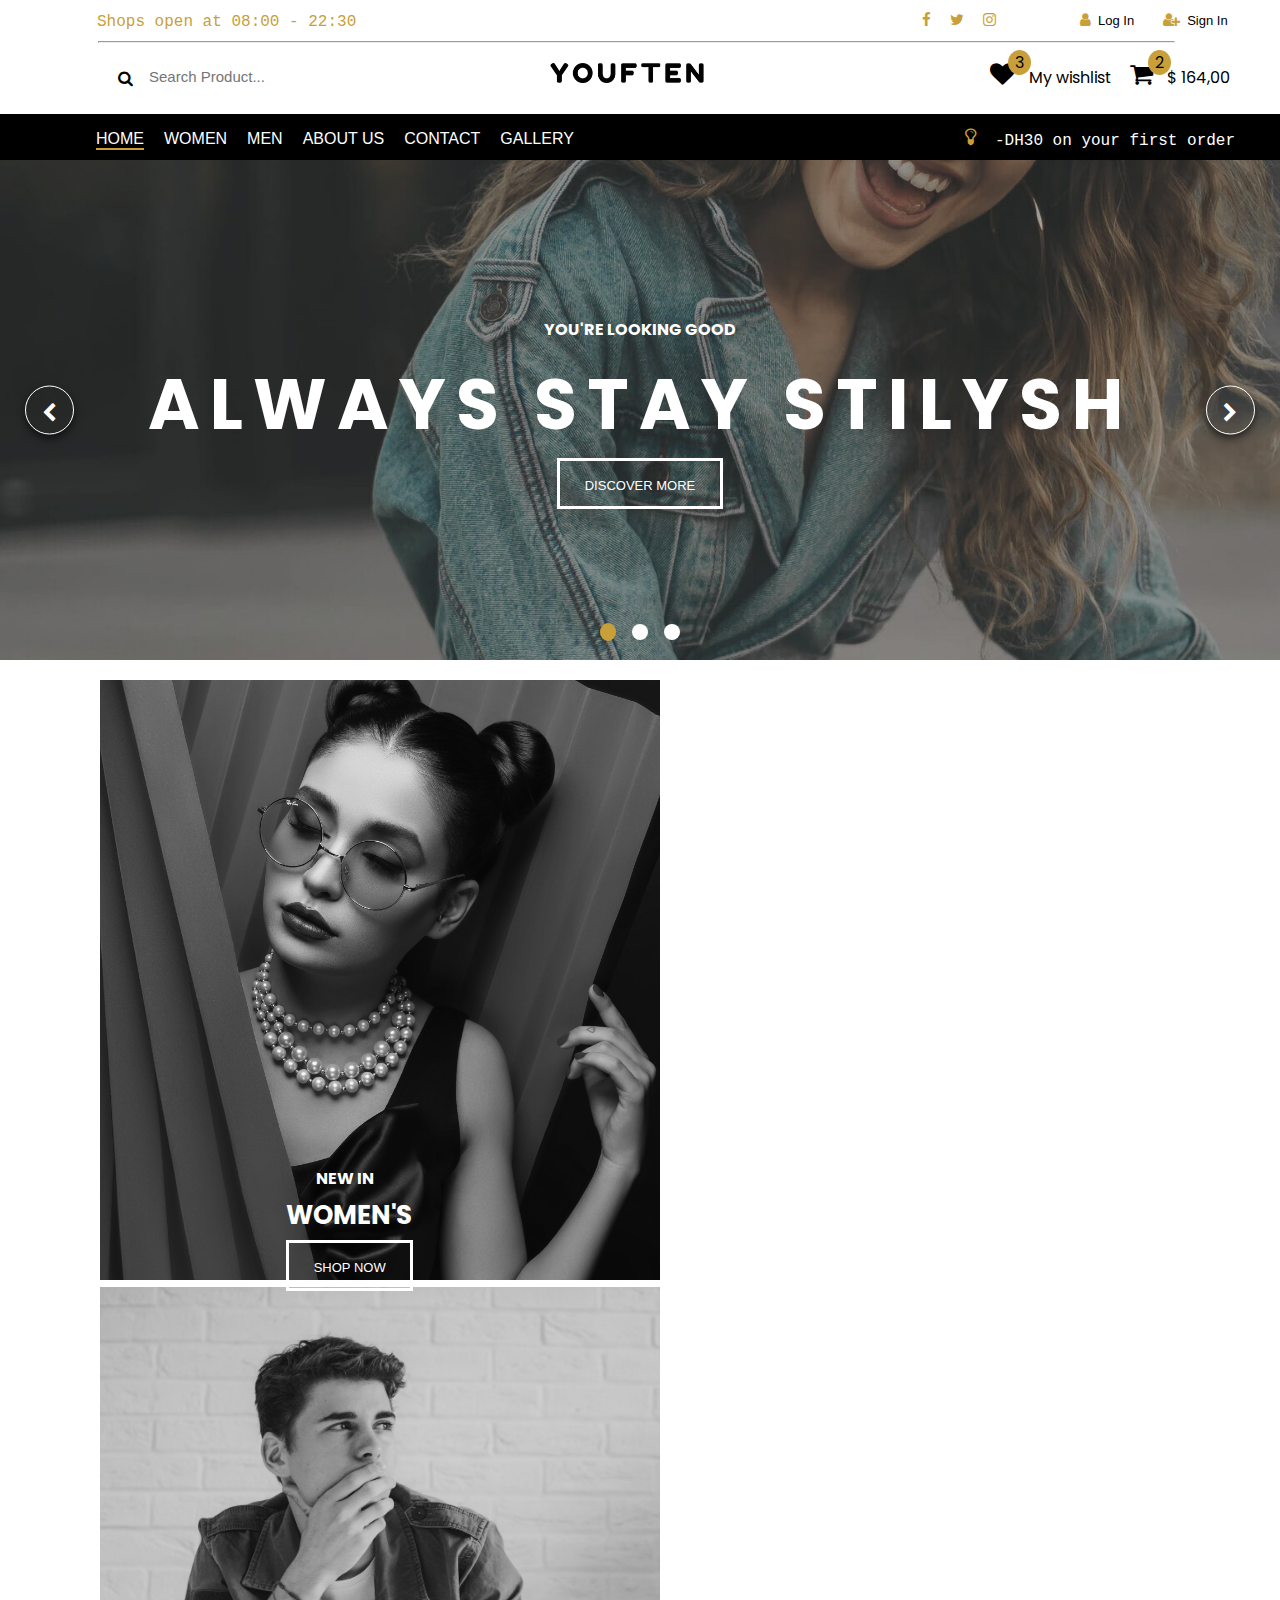
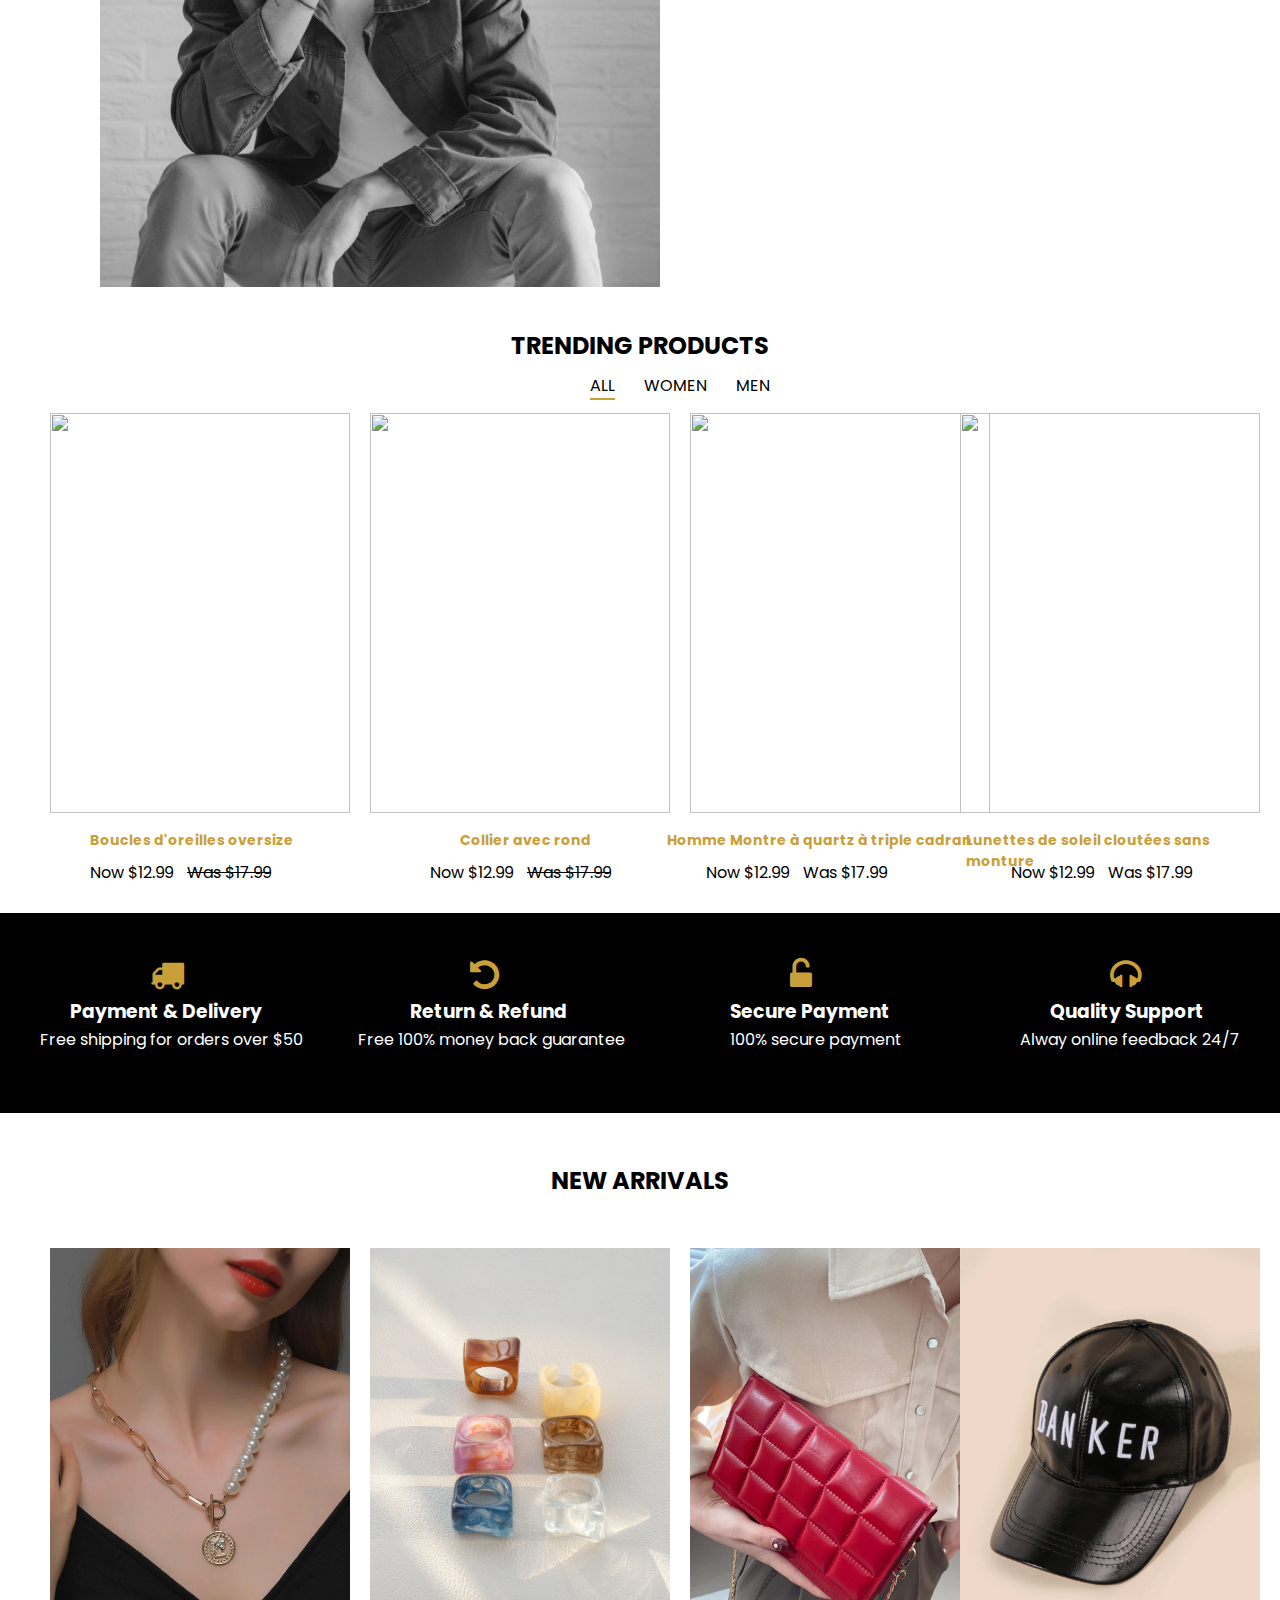
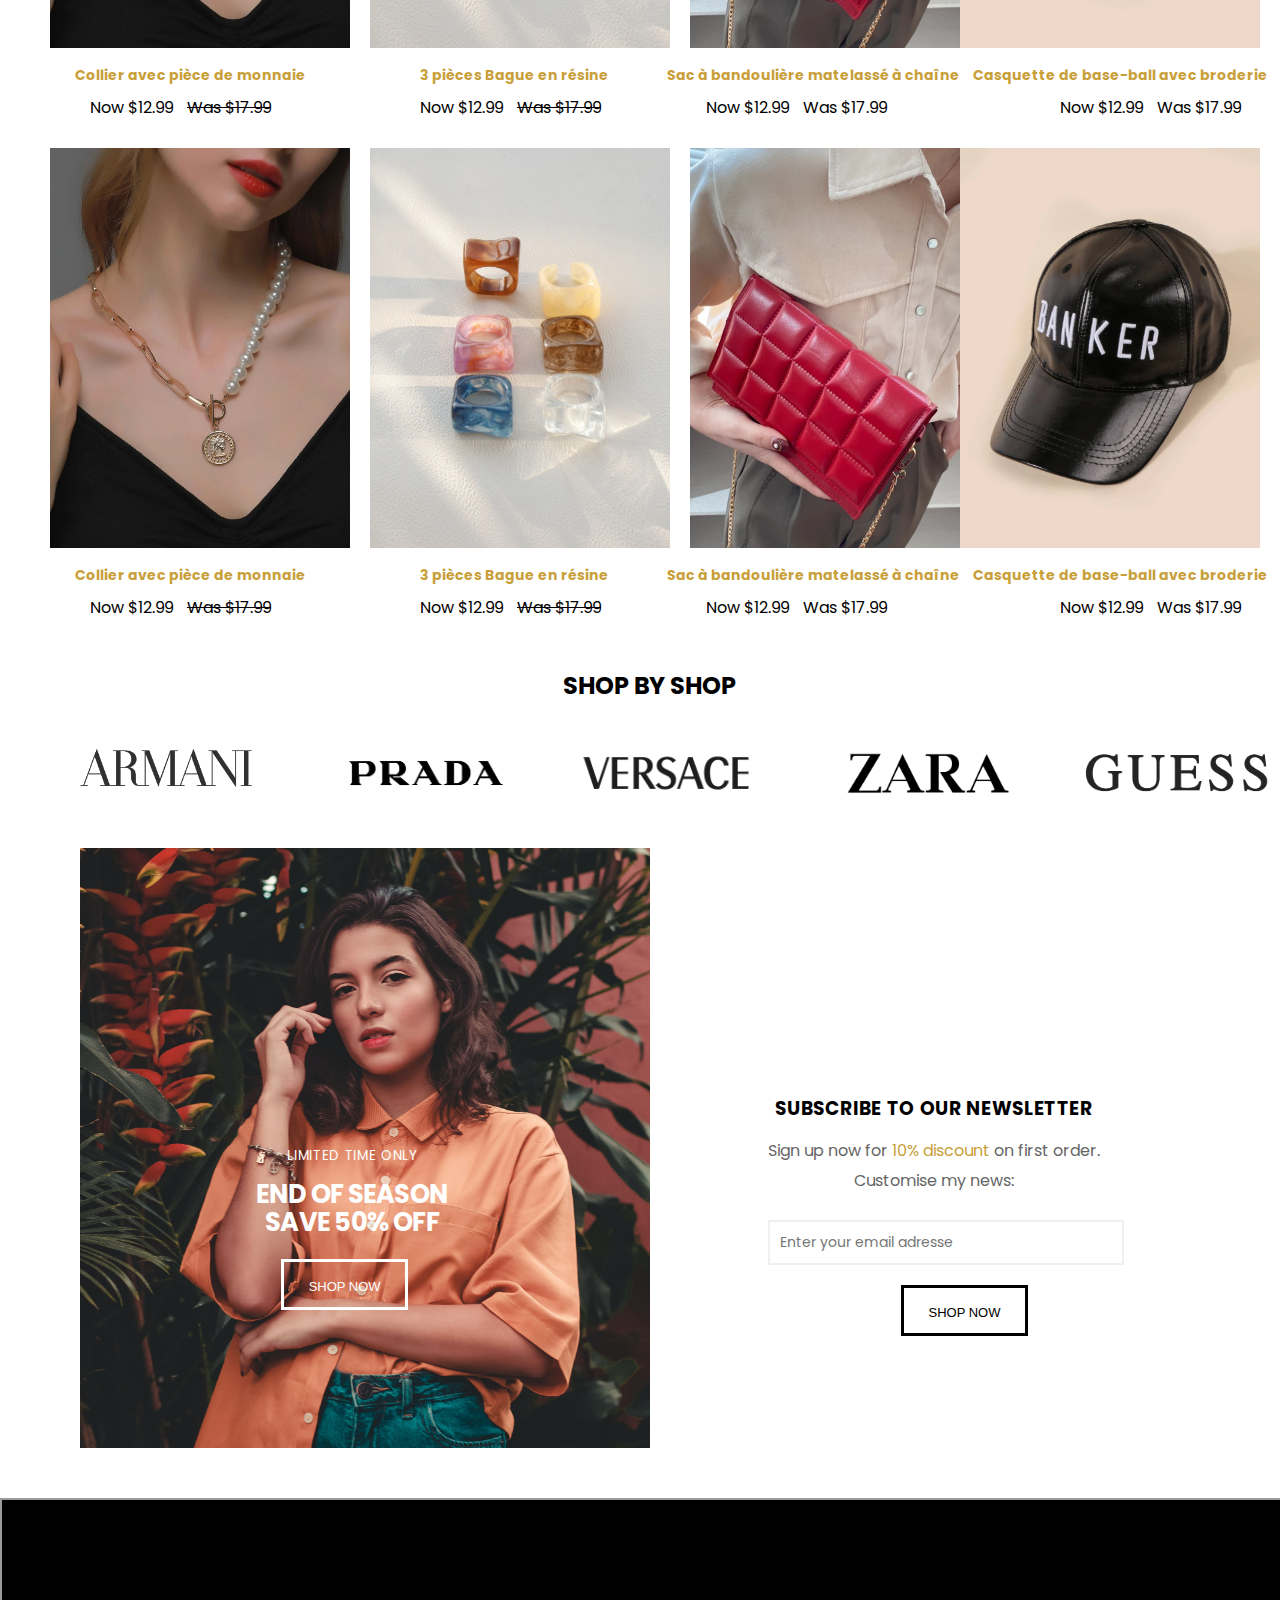
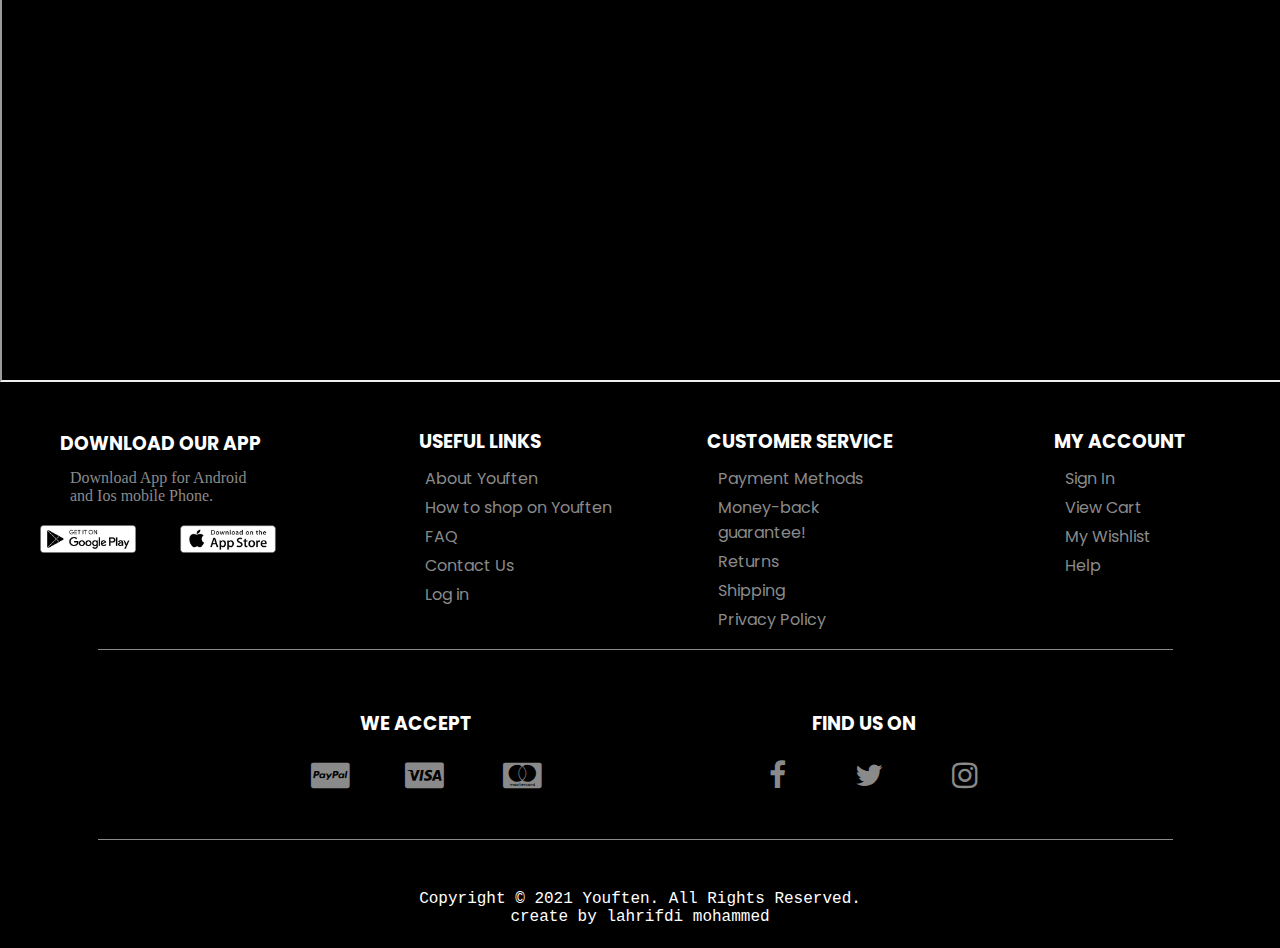
==== commit 31533ccc: "Update index.html" ====
--- a/index.html
+++ b/index.html
@@ -174,32 +174,32 @@
             </ul>
             <div class="row">
               <div class="col1">
-                 <a href=""><img  src="photos/Product1.jpg"></a>
-                 <a href=""><h4>Boucles d'oreilles oversize</h4></a>
+                 <a href="product.html"><img  src="photos/Product1.jpg"></a>
+                 <a href="product.html"><h4>Boucles d'oreilles oversize</h4></a>
                  <ul>
                   <li >Now $12.99</li>
                   <li ><del>Was $17.99</del></li>
                  </ul>
               </div>
                <div class="col2">
-                  <a href=""><img  src="photos/Product2.jpg"></a>
-                 <a href=""><h4>Collier avec rond</h4></a>
+                  <a href="product.html"><img  src="photos/Product2.jpg"></a>
+                 <a href="product.html"><h4>Collier avec rond</h4></a>
                  <ul>
                   <li class="red">Now $12.99</li>
                   <li class="grey"><del>Was $17.99<del></del></li>
                  </ul>
               </div>
               <div class="col3">
-                 <a href=""><img  src="photos/Product4.jpg"></a>
-                 <a href=""><h4>Homme Montre à quartz à triple cadran</h4></a>
+                 <a href="product.html"><img  src="photos/Product4.jpg"></a>
+                 <a href="product.html"><h4>Homme Montre à quartz à triple cadran</h4></a>
                  <ul>
                   <li>Now $12.99</li>
                   <li>Was $17.99</li>
                  </ul>
               </div>
               <div class="col4">
-                  <a href=""><img src="photos/Product5.jpg"></a>
-                 <a href=""><h4>Lunettes de soleil cloutées sans monture</h4></a>
+                  <a href="product.html"><img src="photos/Product5.jpg"></a>
+                 <a href="product.html"><h4>Lunettes de soleil cloutées sans monture</h4></a>
                  <ul>
                   <li>Now $12.99</li>
                   <li>Was $17.99</li>
@@ -239,32 +239,32 @@
             <h2>NEW ARRIVALS</h2>
             <div class="row">
               <div class="col1">
-                   <a href=""><img  src="photos/new1.jpg"></a>
-                   <a href=""><h4>Collier avec pièce de monnaie</h4></a>
+                   <a href="product.html"><img  src="photos/new1.jpg"></a>
+                   <a href="product.html"><h4>Collier avec pièce de monnaie</h4></a>
                    <ul>
                      <li >Now $12.99</li>
                      <li ><del>Was $17.99</del></li>
                    </ul>
               </div>
                <div class="col2">
-                   <a href=""><img  src="photos/new2.jpg"></a>
-                   <a href=""><h4>3 pièces Bague en résine</h4></a>
+                   <a href="product.html"><img  src="photos/new2.jpg"></a>
+                   <a href="product.html"><h4>3 pièces Bague en résine</h4></a>
                    <ul>
                      <li class="red">Now $12.99</li>
                      <li class="grey"><del>Was $17.99<del></del></li>
                    </ul>
               </div>
               <div class="col3">
-                 <a href=""><img  src="photos/new3.jpg"></a>
-                 <a href=""><h4>Sac à bandoulière matelassé à chaîne</h4></a>
+                 <a href="product.html"><img  src="photos/new3.jpg"></a>
+                 <a href="product.html"><h4>Sac à bandoulière matelassé à chaîne</h4></a>
                  <ul>
                     <li>Now $12.99</li>
                     <li>Was $17.99</li>
                  </ul>
               </div>
               <div class="col4">
-                  <a href=""><img src="photos/new4.jpg"></a>
-                  <a href=""><h4>Casquette de base-ball avec broderie</h4></a>
+                  <a href="product.html"><img src="photos/new4.jpg"></a>
+                  <a href="product.html"><h4>Casquette de base-ball avec broderie</h4></a>
                   <ul>
                     <li>Now $12.99</li>
                     <li>Was $17.99</li>
@@ -274,32 +274,32 @@
        <div class="new-arrivals2">
            <div class="row">
               <div class="col1">
-                 <a href=""><img  src="photos/new1.jpg"></a>
-                 <a href=""><h4>Collier avec pièce de monnaie</h4></a>
+                 <a href="product.html"><img  src="photos/new1.jpg"></a>
+                 <a href="product.html"><h4>Collier avec pièce de monnaie</h4></a>
                  <ul>
                    <li >Now $12.99</li>
                    <li ><del>Was $17.99</del></li>
                  </ul>
               </div>
               <div class="col2">
-                  <a href=""><img  src="photos/new2.jpg"></a>
-                  <a href=""><h4>3 pièces Bague en résine</h4></a>
+                  <a href="product.html"><img  src="photos/new2.jpg"></a>
+                  <a href="product.html"><h4>3 pièces Bague en résine</h4></a>
                   <ul>
                    <li class="red">Now $12.99</li>
                    <li class="grey"><del>Was $17.99<del></del></li>
                   </ul>
               </div>
               <div class="col3">
-                 <a href=""><img  src="photos/new3.jpg"></a>
-                 <a href=""><h4>Sac à bandoulière matelassé à chaîne</h4></a>
+                 <a href="product.html"><img  src="photos/new3.jpg"></a>
+                 <a href="product.html"><h4>Sac à bandoulière matelassé à chaîne</h4></a>
                  <ul>
                    <li>Now $12.99</li>
                    <li>Was $17.99</li>
                  </ul>
               </div>
               <div class="col4">
-                  <a href=""><img src="photos/new4.jpg"></a>
-                  <a href=""><h4>Casquette de base-ball avec broderie</h4></a>
+                  <a href="product.html"><img src="photos/new4.jpg"></a>
+                  <a href="product.html"><h4>Casquette de base-ball avec broderie</h4></a>
                   <ul>
                     <li>Now $12.99</li>
                     <li>Was $17.99</li>
